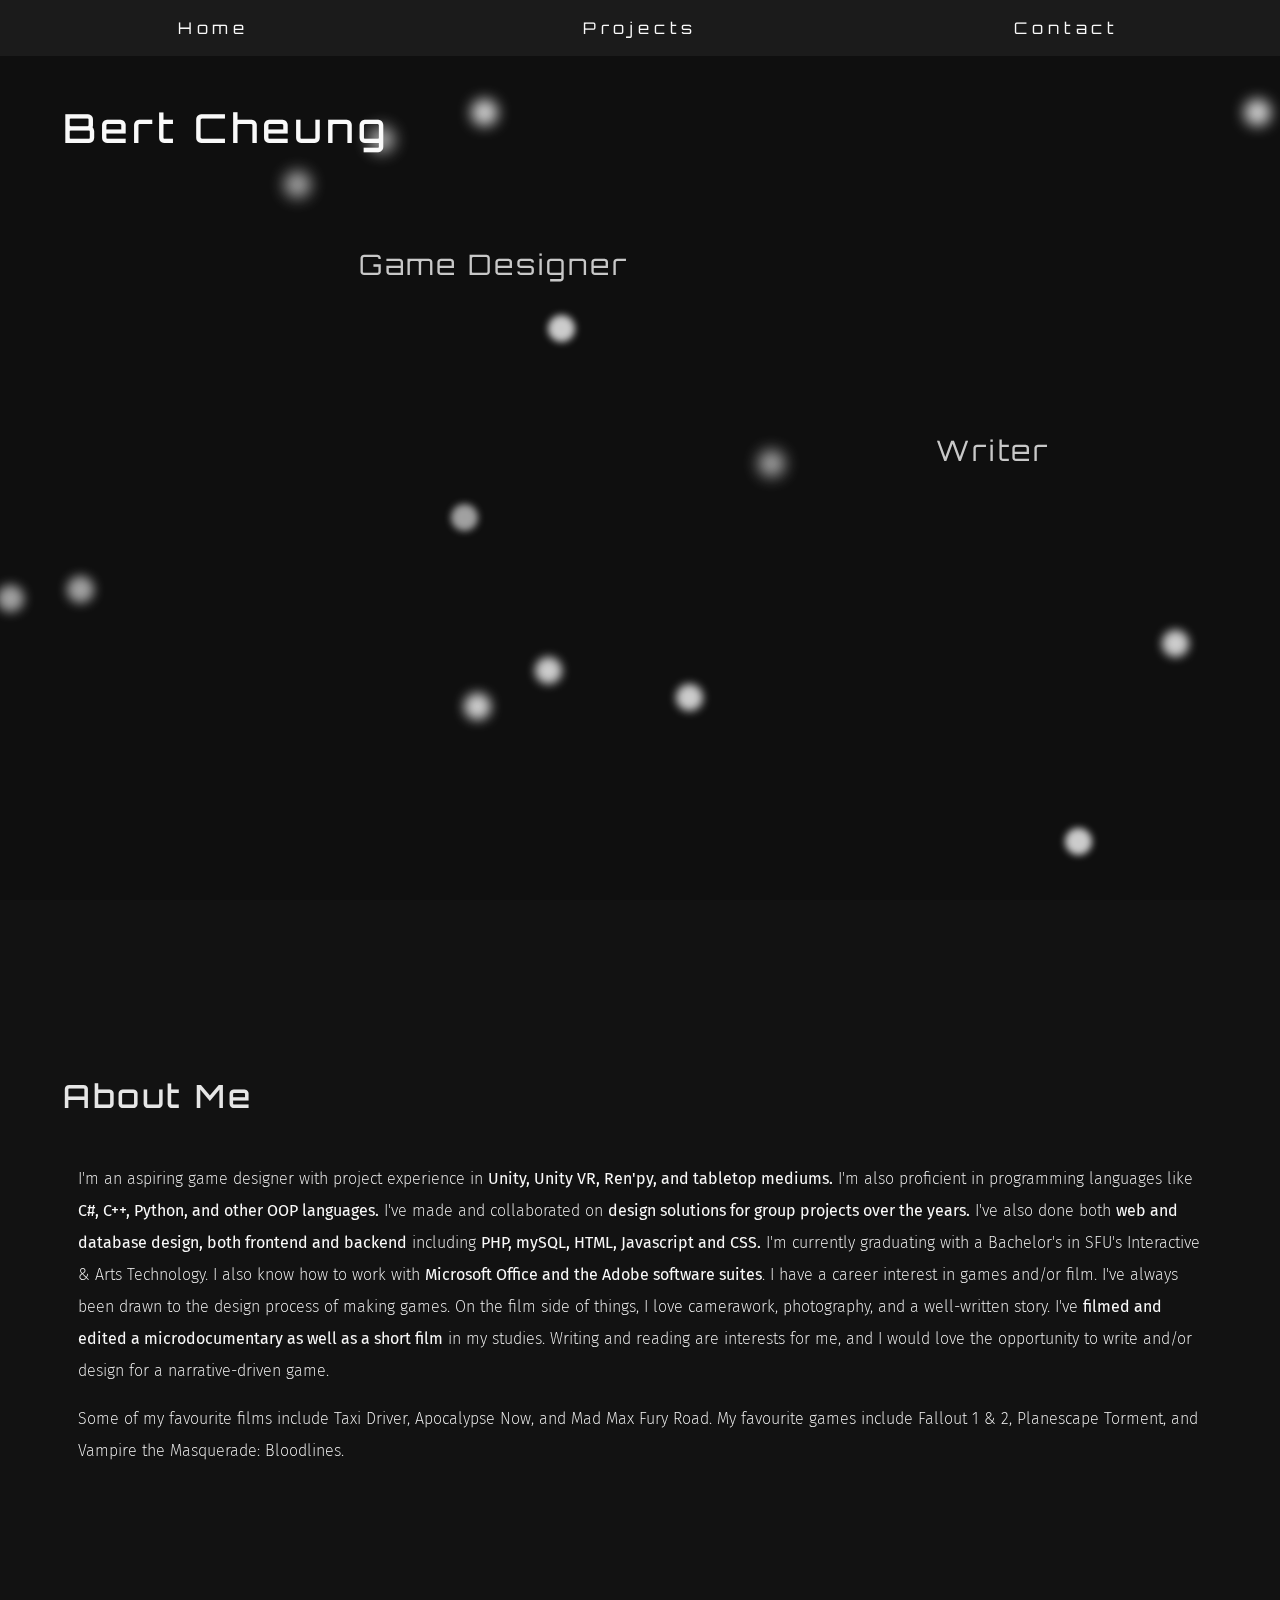
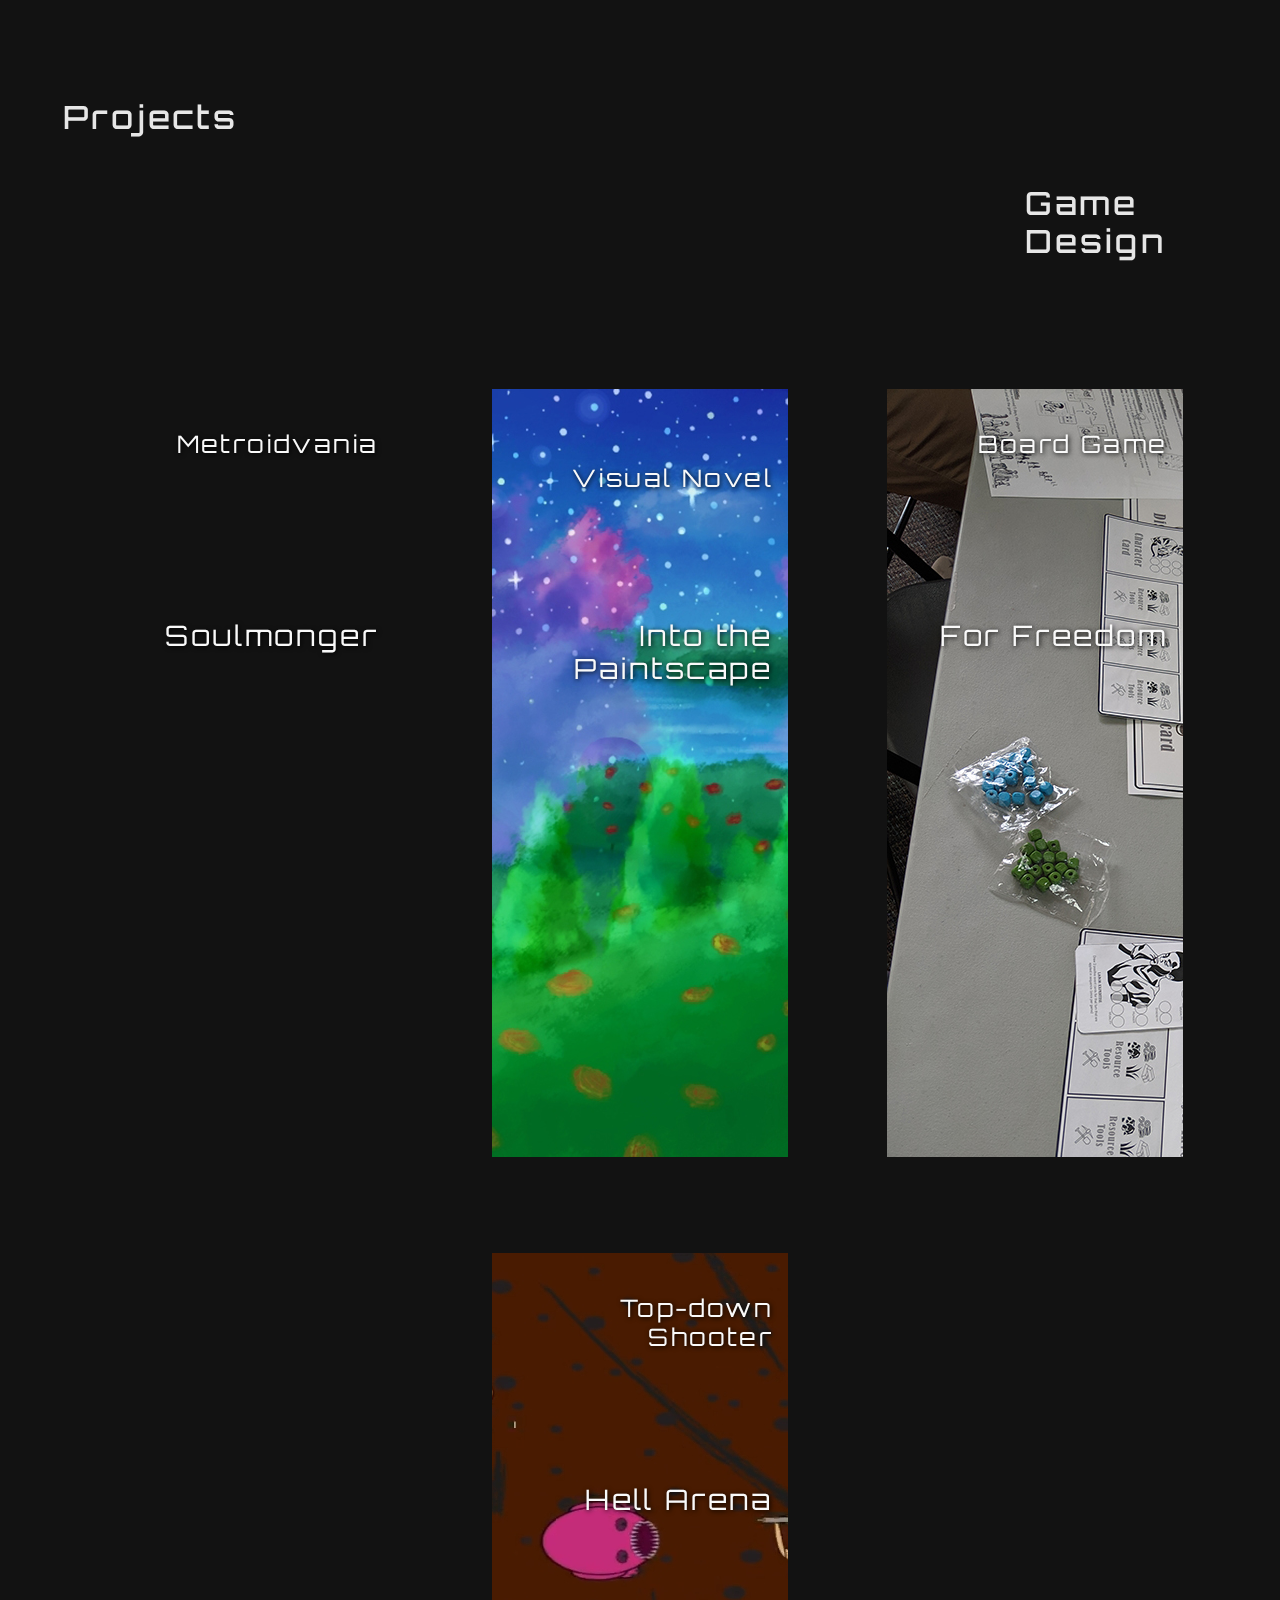
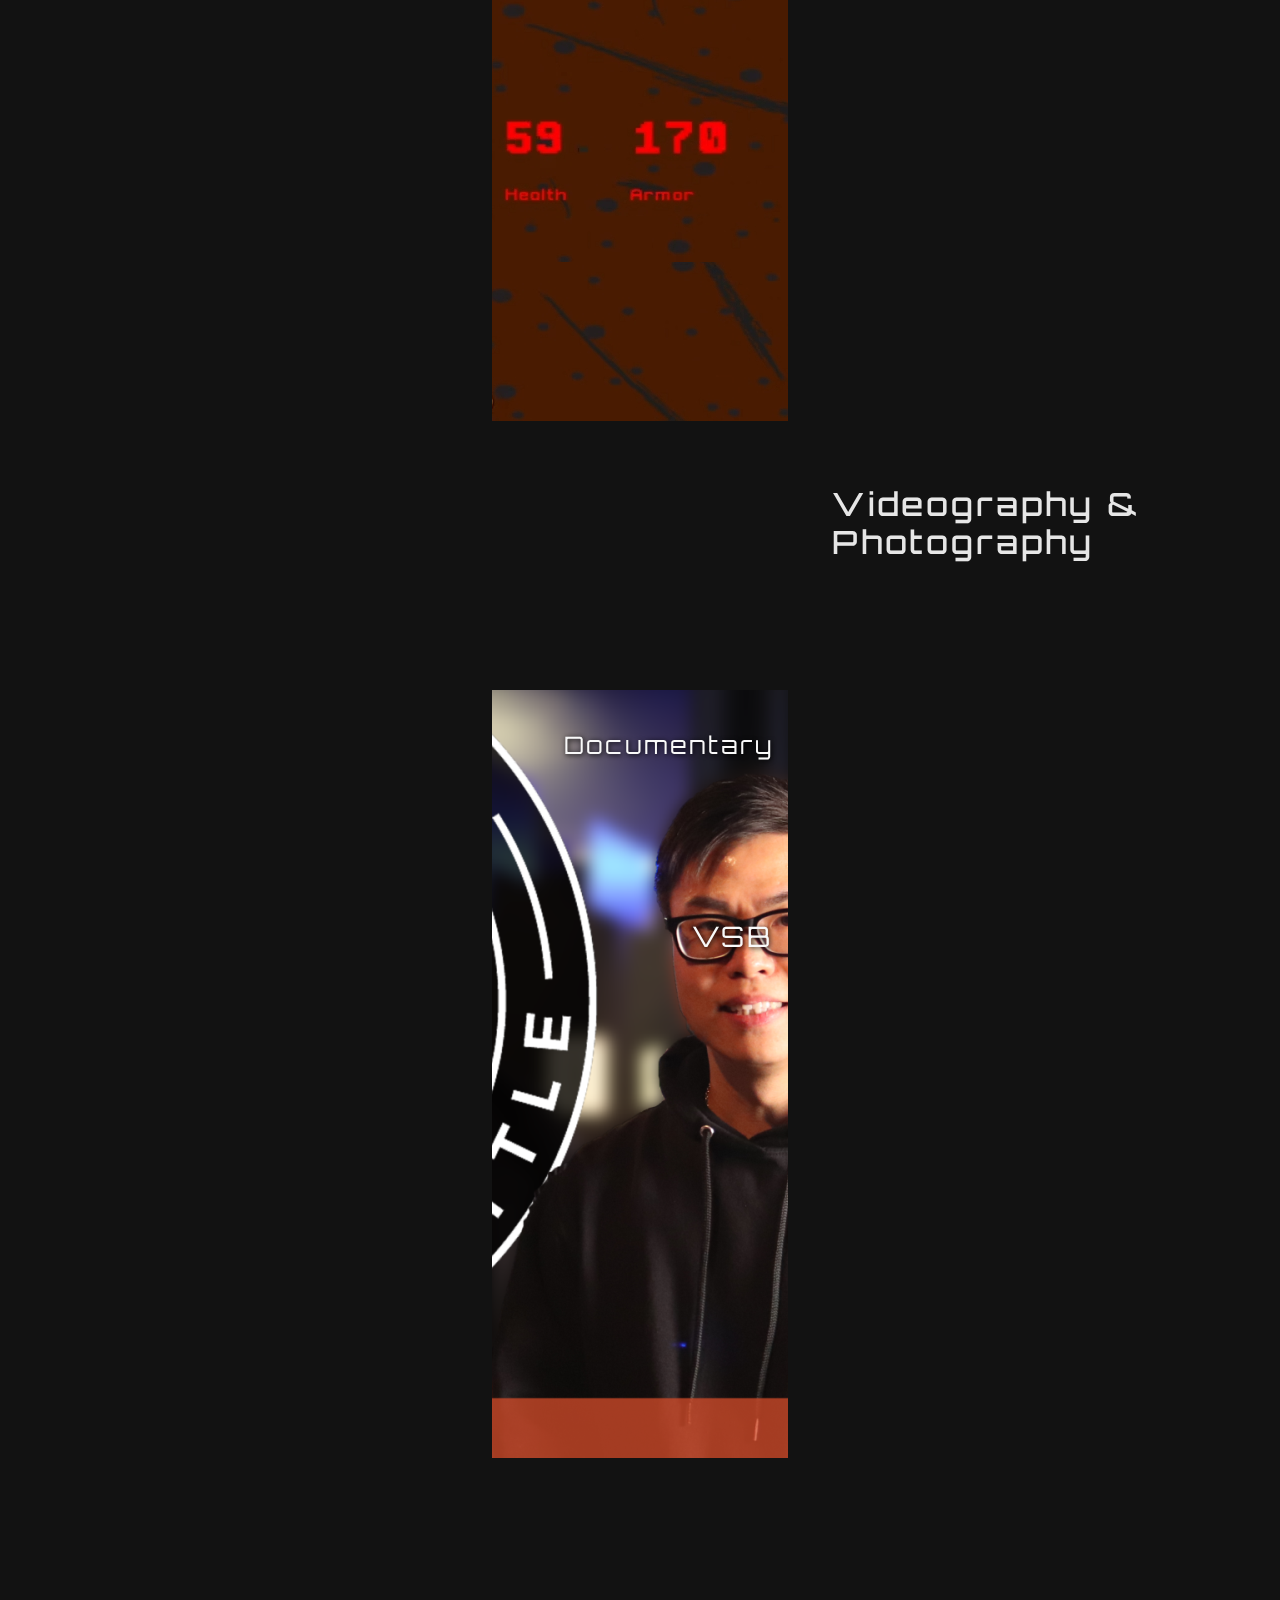
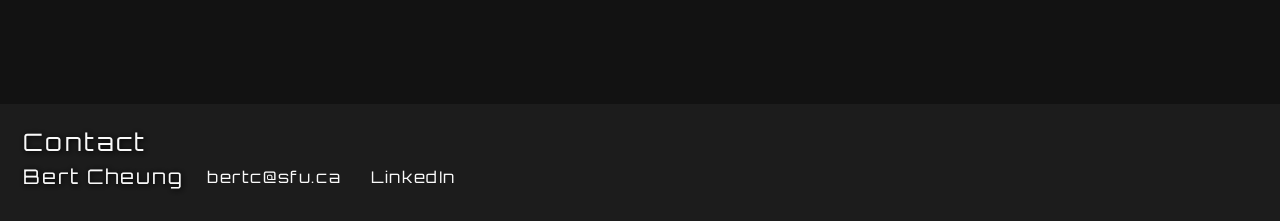
==== index.html @ 1ad153cb "Added portfolio" ====
<!doctype html>
<html lang="en">
  <head>
    <!-- Required meta tags -->
    <meta charset="utf-8">
    <meta name="viewport" content="width=device-width, initial-scale=1, shrink-to-fit=no">

    <!-- Bootstrap CSS -->
    <link rel="stylesheet" href="css/bootstrap.css">
    <link rel="stylesheet" href="css/main.css">

    <!--Fonts-->
    <link href="https://fonts.googleapis.com/css?family=Fira+Sans:100,100i,200,200i,300,300i,400,400i,500,500i,600,600i,700,700i,800,800i,900,900i%7COrbitron:400,500,700,900&display=swap" rel="stylesheet">

    <title>Bert Cheung</title>
  </head>
  <body>



   <header class="container-fluid pt-3 pb-3 align-items-center sticky-top">
    <nav class="row justify-content-around">
      <a class="col-md-3" href="index.html">Home</a>
      <a class="col-md-3" href="index.html#projects">Projects</a>
	  <a class="col-md-3" href="index.html#contact">Contact</a>
    </nav>
  </header>
  <div class="background">
    <span></span>
    <span></span>
    <span></span>
    <span></span>
    <span></span>
    <span></span>
    <span></span>
    <span></span>
    <span></span>
    <span></span>
    <span></span>
    <span></span>
    <span></span>
    <span></span>
 </div>


  <div class="container-fluid">
    
    <div class="mx-md-5">
      <section class="div-spacer">
    <div class="my-5"><h1>Bert Cheung</h1></div>
    
    <div class="offset-lg-1 my-5 py-5">
      <img id="designer" class="col align-baseline float-left" src="img/gfx/dice.png" alt="Illustration of a dice"><h3 class=" col text-alpha90">Game Designer</h3>
    </div>
    <div class="offset-lg-7 my-5 py-5">
      <img id="writer" class="col-auto align-baseline float-left" src="img/gfx/pencil.png" alt="Illustration of a pencil"> <h3 class=" col text-alpha90">Writer</h3>
    </div>
    
  <div class="col-12">
    <figure class="container-fluid w-75 order-2 order-md-2">
      <div class="embed-responsive embed-responsive-16by9">
        <iframe class="embed-responsive-item" src="https://player.vimeo.com/video/372287653" allow="accelerometer; autoplay; clipboard-write; encrypted-media; gyroscope; picture-in-picture" allowfullscreen></iframe>
      </div>
    </figure>
  </div>

  <h2 class="mt-5 my-2 h2-alpha90">About Me</h2>
  <div class="mt-5 justify-content-center col-12">
    
    <p>
    I'm an aspiring game designer with project experience in <strong>Unity, Unity VR, Ren'py, and tabletop mediums.</strong> 
    I'm also proficient in programming languages like <strong>C#, C++, Python, and other OOP languages.</strong> 
    I've made and collaborated on <strong>design solutions for group projects over the years.</strong>
    I've also done both <strong>web and database design, both frontend and backend</strong> including <strong>PHP, mySQL, HTML, Javascript and CSS.</strong>
    I'm currently graduating with a Bachelor's in SFU's Interactive & Arts Technology.
    I also know how to work with <strong>Microsoft Office and the Adobe software suites</strong>. I have a career interest in games and/or film. 
    I've always been drawn to the design process of making games. 
    On the film side of things, I love camerawork, photography, and a well-written story. I've <strong>filmed and edited a microdocumentary as well as a short film</strong> in my studies.
    Writing and reading are interests for me, and I would love the opportunity to write and/or design for a narrative-driven game. 
  </p>
    
    
  
  <p>Some of my favourite films include Taxi Driver, Apocalypse Now, and Mad Max Fury Road. 
    My favourite games include Fallout 1 & 2, Planescape Torment, and Vampire the Masquerade: Bloodlines. 
  </p></div>


    <!-- <div class="mt-5 justify-content-center col-12">
    <p>I'm an SFU Student studying Interactive Arts & Technology with a career interest in games and/or film. I've done a bit of programming in C, C#, Java and other OOP languages but I've always been more drawn to the design process of making games. On the film side of things, I love camerawork, photography, and a well-written story. Writing is an interest for me, and I would love the opportunity to write and/or design for a narrative-driven game. Some of my favourite films include Taxi Driver, Apocalypse Now, and Mad Max Fury Road. My favourite games include Fallout 1 & 2, Planescape Torment, and Vampire the Masquerade: Bloodlines. 

    I have a big backlog of books and games to finish too like Dante's Inferno and Yakuza Kiwami.
    </p></div> -->


  </section>

  <section id="projects" class="div-spacer">
    <h2 class="my-2 h2-alpha90">Projects</h2>
    <h2 class="offset-lg-10 my-5 h2-alpha90">Game Design</h2>
    <div class="row justify-content-around">
      <a id ="soulmongerfront" class="col-sm-12 col-lg-3 col-md-3 mx-5 img-box" href="soulmonger.html"><h3 class="text-right">Soulmonger</h3><h4 class="text-right">Metroidvania</h4></a>
      <a id ="paintscapefront" class="col-sm-12 col-lg-3 col-md-3 mx-5 img-box" href="project2.html"><h3>Into the Paintscape</h3><h4 class="text-right">Visual Novel</h4></a>
      <a id ="freedomfront" class="col-sm-12 col-lg-3 col-md-3 mx-5 img-box" href="project.html"><h3 class="text-right">For Freedom</h3><h4 class="text-right">Board Game</h4></a>
      <a id ="hellfront" class="col-sm-12 col-lg-3 col-md-3 mx-5 img-box" href="hellarena.html"><h3 class="text-right">Hell Arena</h3><h4 class="text-right">Top-down Shooter</h4></a>
      
    </div>
    <h2 class="offset-lg-8 my-5 h2-alpha90">Videography & Photography</h2>
    <div class="row justify-content-around">
      <a id ="vsbfront" class="col-sm-12 col-lg-3 col-md-3 mx-5 img-box" href="vsb.html"><h3>VSB</h3><h4 class="text-right">Documentary</h4></a>
    </div>

  </section>
  </div>

  </div>

  <footer id="contact" class="container-fluid py-2">
	 <div class="row mx-2 mt-3">
	 <h4>Contact</h4>
	 </div>
      <div class="row mx-2 mb-3">
        <h5 class="mr-2">Bert Cheung</h5>
        <div class="col-auto"><a href="mailto:bertc@sfu.ca">bertc@sfu.ca</a></div>
        <div class="col-auto"><a href="https://www.linkedin.com/in/bert-cheung-0b0948101/">LinkedIn</a></div>
      </div>
  </footer> 

    <!-- Optional JavaScript -->
    <!-- jQuery first, then Popper.js, then Bootstrap JS -->
    <script src="https://code.jquery.com/jquery-3.3.1.slim.min.js" integrity="sha384-q8i/X+965DzO0rT7abK41JStQIAqVgRVzpbzo5smXKp4YfRvH+8abtTE1Pi6jizo" crossorigin="anonymous"></script>
    <script src="https://cdnjs.cloudflare.com/ajax/libs/popper.js/1.14.7/umd/popper.min.js" integrity="sha384-UO2eT0CpHqdSJQ6hJty5KVphtPhzWj9WO1clHTMGa3JDZwrnQq4sF86dIHNDz0W1" crossorigin="anonymous"></script>
    <script src="https://stackpath.bootstrapcdn.com/bootstrap/4.3.1/js/bootstrap.min.js" integrity="sha384-JjSmVgyd0p3pXB1rRibZUAYoIIy6OrQ6VrjIEaFf/nJGzIxFDsf4x0xIM+B07jRM" crossorigin="anonymous"></script>
  </body>
</html>
---- css/main.css ----
body
{
 /* background-color:#141212;
 color:#F9F9F9; */

 background-color:#121212;
 color:#F9F9F9;
 /* background-image: url('../img/wallpaper.jpg');
 background-repeat:no-repeat;
 background-size:cover;
 background-attachment:fixed; */
}

@keyframes move {
  100% {
      transform: translate3d(0, 0, 1px) rotate(360deg);
  }
}

.background {
  position: fixed;
  width: 100vw;
  height: 100vh;
  top: 0;
  left: 0;
  background: #0f0f0f;
  overflow: hidden;
  z-index:-1;
}

.background span {
  width: 3vmin;
  height: 3vmin;
  border-radius: 3vmin;
  backface-visibility: hidden;
  position: absolute;
  animation: move;
  animation-duration: 9;
  animation-timing-function: linear;
  animation-iteration-count: infinite;
}


.background span:nth-child(0) {
  color: #a1a1a1;
  top: 17%;
  left: 39%;
  animation-duration: 57s;
  animation-delay: -34s;
  transform-origin: -2vw 17vh;
  box-shadow: 6vmin 0 1.711541257830711vmin currentColor;
}
.background span:nth-child(1) {
  color: #a1a1a1;
  top: 19%;
  left: 18%;
  animation-duration: 409s;
  animation-delay: -330s;
  transform-origin: 19vw -9vh;
  box-shadow: 6vmin 0 1.5963129148715705vmin currentColor;
}
.background span:nth-child(2) {
  color: #cccccc;
  top: 76%;
  left: 57%;
  animation-duration: 142s;
  animation-delay: -101s;
  transform-origin: 19vw 23vh;
  box-shadow: -6vmin 0 0.9335814725719247vmin currentColor;
}
.background span:nth-child(3) {
  color: #a1a1a1;
  top: 14%;
  left: 33%;
  animation-duration: 397s;
  animation-delay: -50s;
  transform-origin: 2vw 8vh;
  box-shadow: -6vmin 0 1.6778151692487162vmin currentColor;
}
.background span:nth-child(4) {
  color: #cccccc;
  top: 11%;
  left: 41%;
  animation-duration: 363s;
  animation-delay: -286s;
  transform-origin: -7vw 22vh;
  box-shadow: -6vmin 0 1.552878437222516vmin currentColor;
}
.background span:nth-child(5) {
  color: #a1a1a1;
  top: 64%;
  left: 1%;
  animation-duration: 122s;
  animation-delay: -87s;
  transform-origin: -22vw 8vh;
  box-shadow: 6vmin 0 1.1520737161969696vmin currentColor;
}
.background span:nth-child(6) {
  color: #a1a1a1;
  top: 50%;
  left: 55%;
  animation-duration: 81s;
  animation-delay: -239s;
  transform-origin: 10vw -3vh;
  box-shadow: 6vmin 0 1.674861811434047vmin currentColor;
}
.background span:nth-child(7) {
  color: #cccccc;
  top: 92%;
  left: 79%;
  animation-duration: 360s;
  animation-delay: -399s;
  transform-origin: 6vw 19vh;
  box-shadow: 6vmin 0 0.8033628400010178vmin currentColor;
}
.background span:nth-child(8) {
  color: #cccccc;
  top: 73%;
  left: 46%;
  animation-duration: 257s;
  animation-delay: -112s;
  transform-origin: 11vw -1vh;
  box-shadow: -6vmin 0 1.1077006582822577vmin currentColor;
}
.background span:nth-child(9) {
  color: #cccccc;
  top: 70%;
  left: 95%;
  animation-duration: 225s;
  animation-delay: -369s;
  transform-origin: 19vw -7vh;
  box-shadow: -6vmin 0 1.0423553951935676vmin currentColor;
}
.background span:nth-child(10) {
  color: #a1a1a1;
  top: 56%;
  left: 31%;
  animation-duration: 404s;
  animation-delay: -95s;
  transform-origin: 18vw 22vh;
  box-shadow: 6vmin 0 0.7820577906800481vmin currentColor;
}
.background span:nth-child(11) {
  color: #a1a1a1;
  top: 65%;
  left: 4%;
  animation-duration: 283s;
  animation-delay: -194s;
  transform-origin: -4vw -18vh;
  box-shadow: -6vmin 0 1.1804571348847719vmin currentColor;
}
.background span:nth-child(12) {
  color: #cccccc;
  top: 11%;
  left: 93%;
  animation-duration: 344s;
  animation-delay: -408s;
  transform-origin: -6vw -23vh;
  box-shadow: 6vmin 0 1.5519779450777211vmin currentColor;
}
.background span:nth-child(13) {
  color: #cccccc;
  top: 35%;
  left: 47%;
  animation-duration: 368s;
  animation-delay: -191s;
  transform-origin: 21vw -14vh;
  box-shadow: -6vmin 0 0.7844070020813898vmin currentColor;
}
.background span:nth-child(14) {
  color: #cccccc;
  top: 77%;
  left: 32%;
  animation-duration: 118s;
  animation-delay: -61s;
  transform-origin: -5vw -15vh;
  box-shadow: 6vmin 0 1.3267301167214767vmin currentColor;
}
.background span:nth-child(15) {
  color: #cccccc;
  top: 90%;
  left: 42%;
  animation-duration: 199s;
  animation-delay: -29s;
  transform-origin: 24vw -7vh;
  box-shadow: -6vmin 0 1.3157584894430565vmin currentColor;
}
.background span:nth-child(16) {
  color: #cccccc;
  top: 78%;
  left: 9%;
  animation-duration: 210s;
  animation-delay: -269s;
  transform-origin: -16vw -14vh;
  box-shadow: -6vmin 0 1.0951719590057174vmin currentColor;
}






h1,h2
{
  font-family: 'Orbitron', sans-serif;
  font-weight:500;
  letter-spacing:0.1em;
}

h3,h4,h5,h6
{
  font-family: 'Orbitron', sans-serif;
  font-weight:400;
  letter-spacing:0.1em;
}

a h3,h4,h5,h6
{
  text-shadow: 1px 1px 5px black;
  /* font-family: 'Orbitron', sans-serif;
  font-weight:400;
  letter-spacing:0.1em; */
}

p
{
  font-family: 'Fira Sans', sans-serif;
  font-weight:normal;
  font-weight:200;
  line-height:2em;
}

em
{
	font-family:'Fira Sans', sans-serif;
}

header, footer
{
	background-color:#1f1f1fc7;
}


nav a
{
  font-family:'Orbitron', sans-serif;
  font-weight:100;
  color:#F9F9F9;
  letter-spacing: 0.3em;
  text-align:center;
}

figcaption
{
  font-family:'Fira Sans', sans-serif;
  font-weight:200;
  font-size:0.9em;
  font-style:italic;
}

nav a:hover
{
  text-decoration:none;
  font-weight:600;
  color:#F9F9F9;
}

footer a
{
  font-family:'Orbitron', sans-serif;
  font-weight:400;
  color:#F9F9F9;
  letter-spacing:0.1em;
}

footer a:hover
{
  text-decoration:none;
  font-weight:600;
  color:#F9F9F9;
}

a
{
  color:#F9F9F9;
}
a:hover
{
  color:#F9F9F9;
  text-decoration:none;
}

ul{
	list-style-type:none;
	padding:1em;
}

#writer
{
  bottom:50px;
  z-index:-100;
  max-width:200px;
  max-height:auto;
}

#designer
{
  bottom:50px;
  z-index:-100;
  max-width:200px;
  max-height:auto;
}

.icon
{
  max-width:200px;
  max-height:auto;
  z-index:-100;
}

.roles
{
	font-style:italic;
	font-weight:400;
}

.banner
{
	max-height:600px;
	/* position:relative; */
	/* bottom:5%; */
	/* vertical-align:top; */
	 /* transform:rotate(-90deg); */
} 


.div-spacer
{
  margin:0 0 20% 0;
}

.img-box
{
  margin:5em 0 1em 0;
  text-align:center;

  width:1024px;
  height:768px;

}

#video
{
  height:50%;
  width:50%;
}

#soulmongerfront
{
   background-image:url("../img/soulmonger/soulmongerbanner.png");
   background-repeat:no-repeat;
}


#freedomfront
{
	 background-image:url("../img/freedom/freedombanner.jpg");
}

#paintscapefront
{
	  background-image:url("../img/paintscape/paintscape.jpg");
}

#vsbfront
{
	  background-image:url("../img/vsb/vsbbanner.png");
}


#hellfront
{
	  background-image:url("../img/hellarena/hellbanner.png");
}

.project-img
{
	/* max-width:512px; */
	max-height:auto;
}

.img-box h3
{
  text-align:right;
    position: relative;
    top: 230px;
}

.text-alpha90
{
  color:rgba(200,200,200,90);
}
.h2-alpha90
{
  color:rgba(230,230,230,90);
}

.style-textsample
{
  font-size:4em;
}

.style-firasans
{
  font-family: 'Fira Sans', sans-serif;
}

.style-color1
{
  /* width:100px;
  height:100px; */
  background-color:#F9F9F9;
}
.style-color2
{
  /* width:100px;
  height:100px; */
  background-color:#141212;
}
.style-color3
{
  /* width:100px;
  height:100px; */
  background-color:#70A2CC;
}
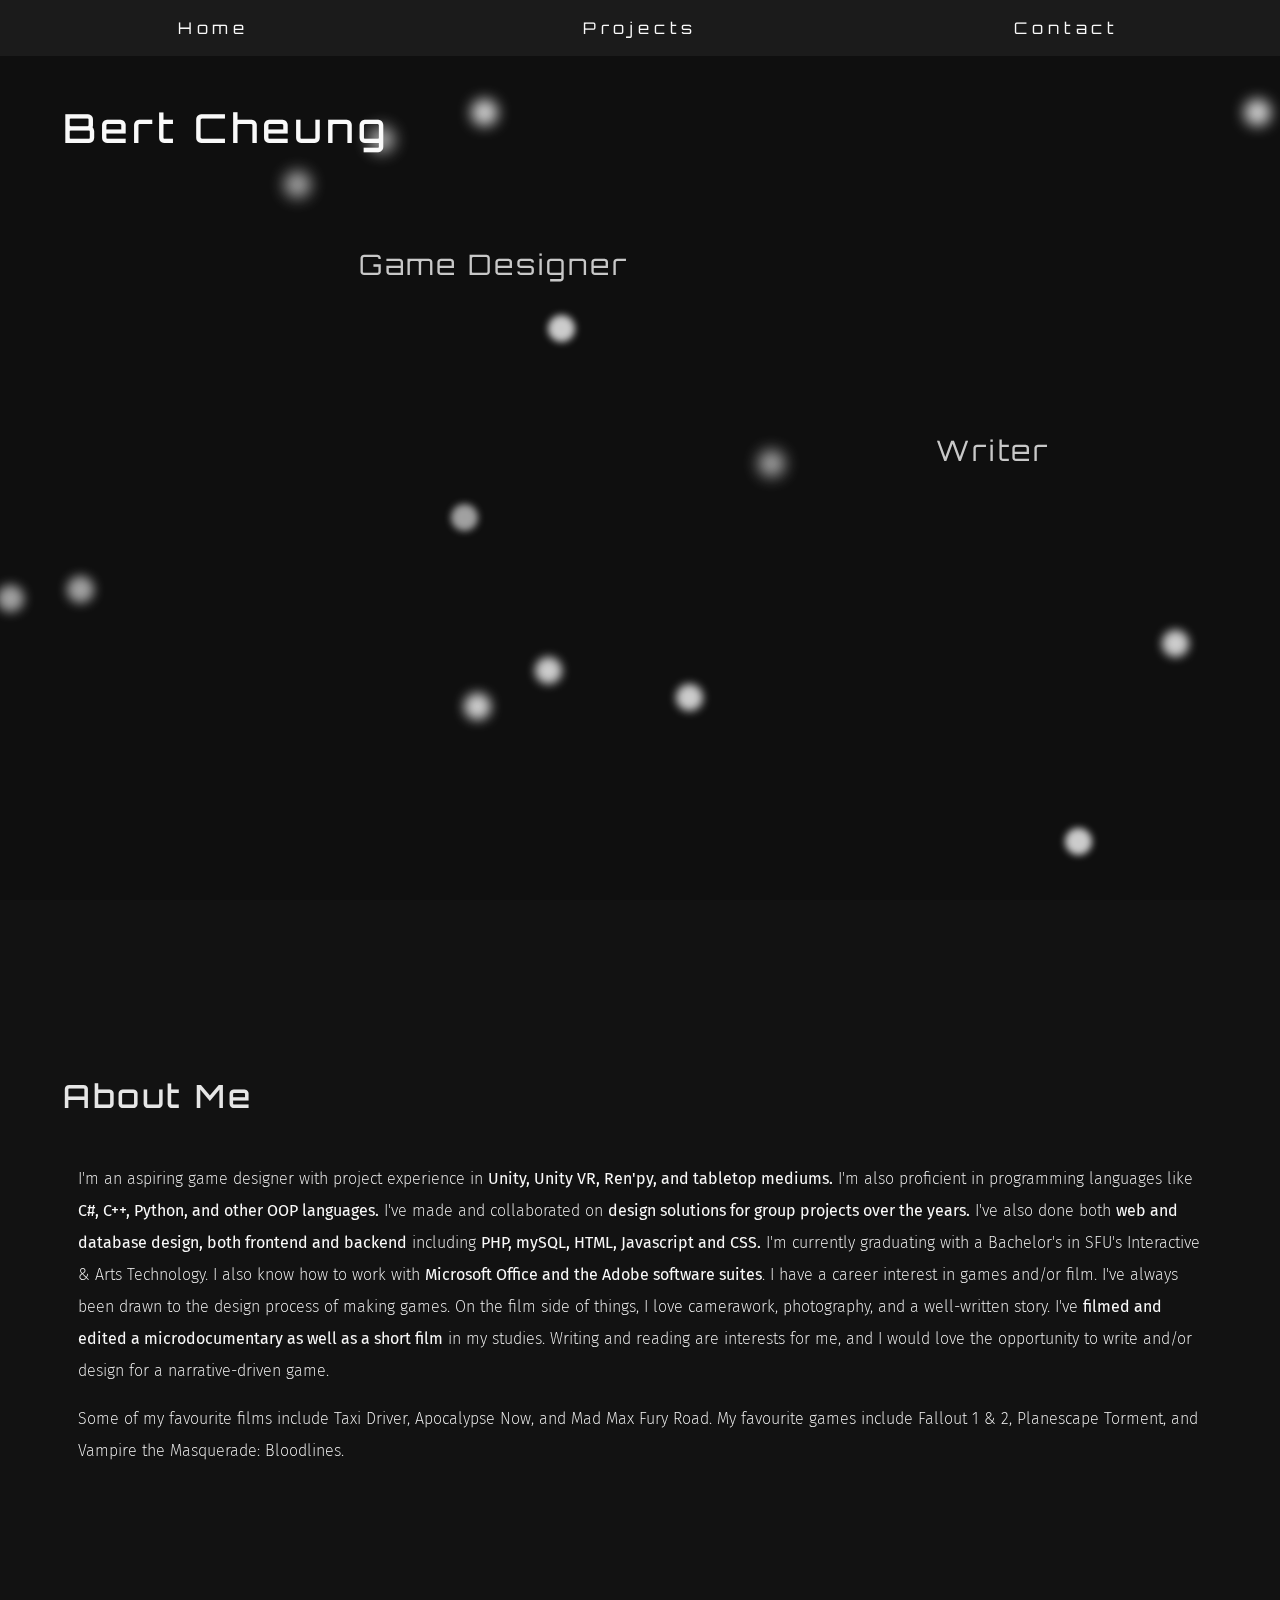
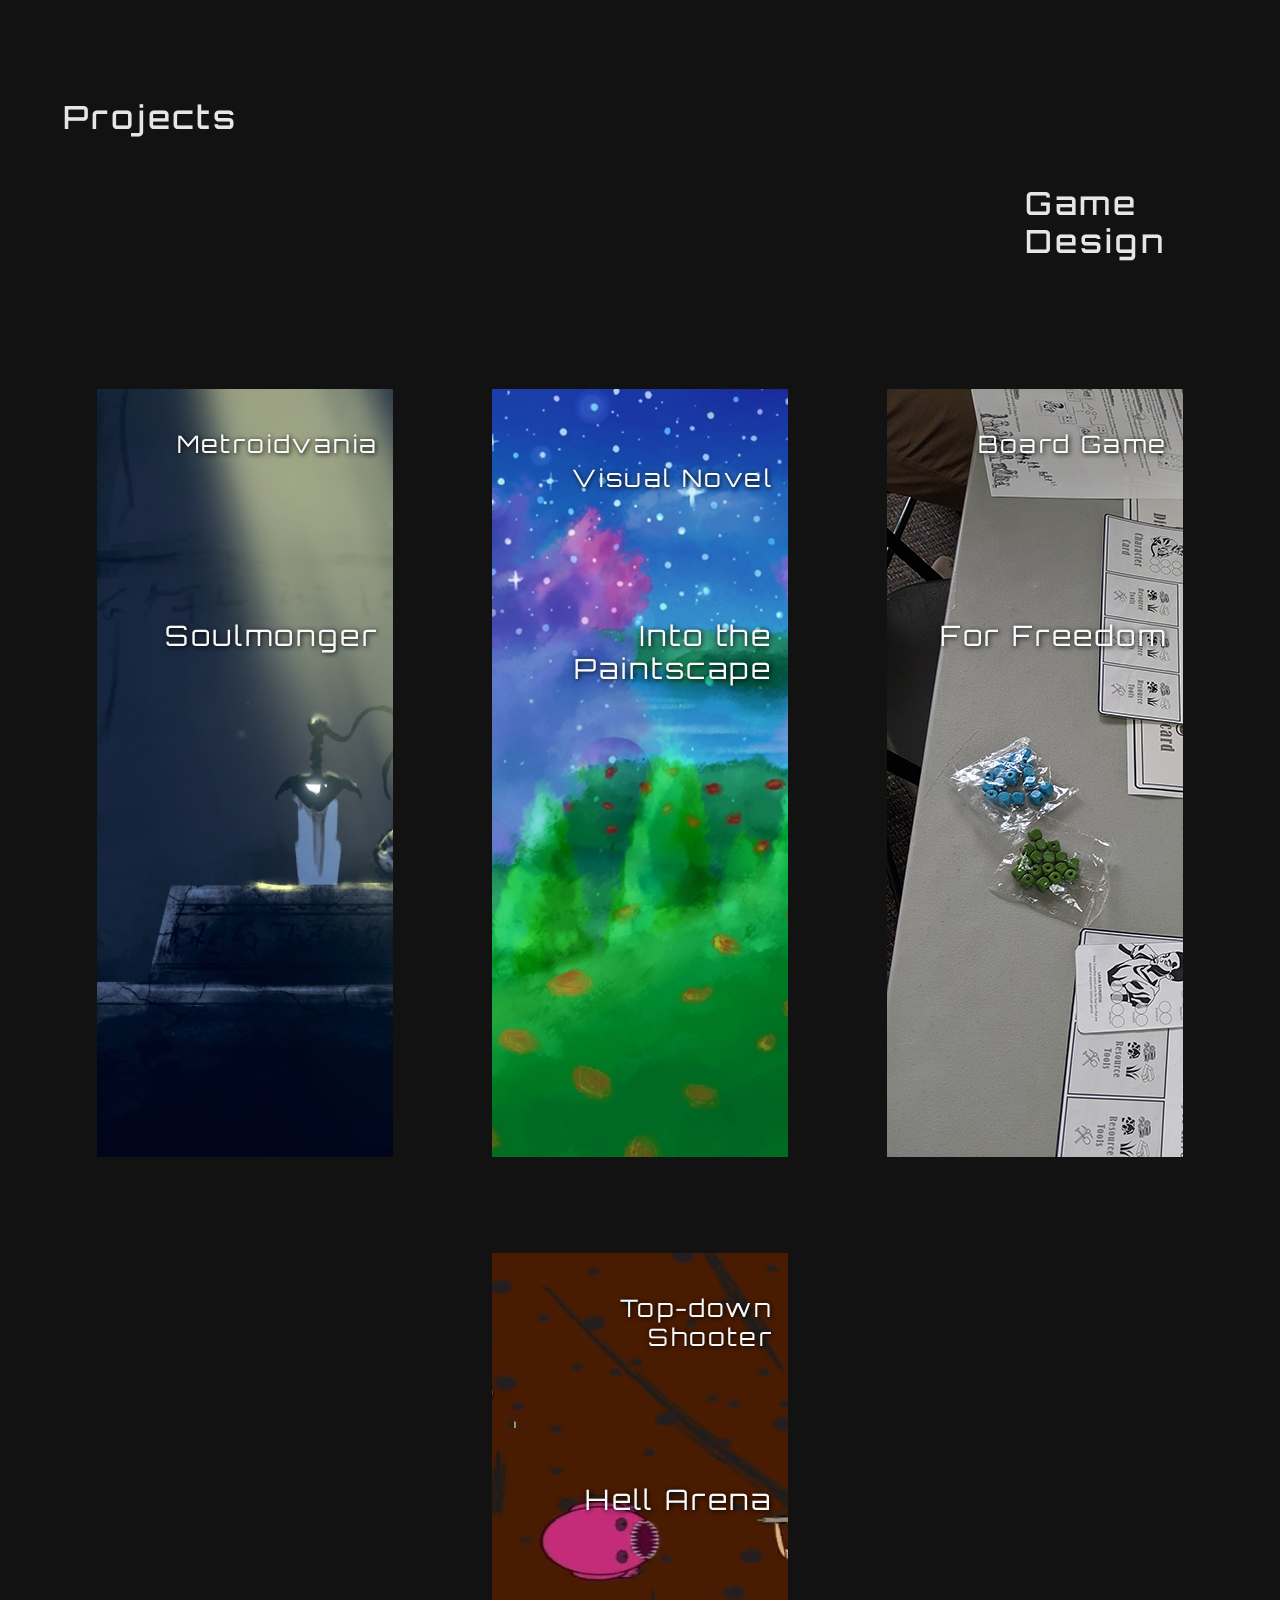
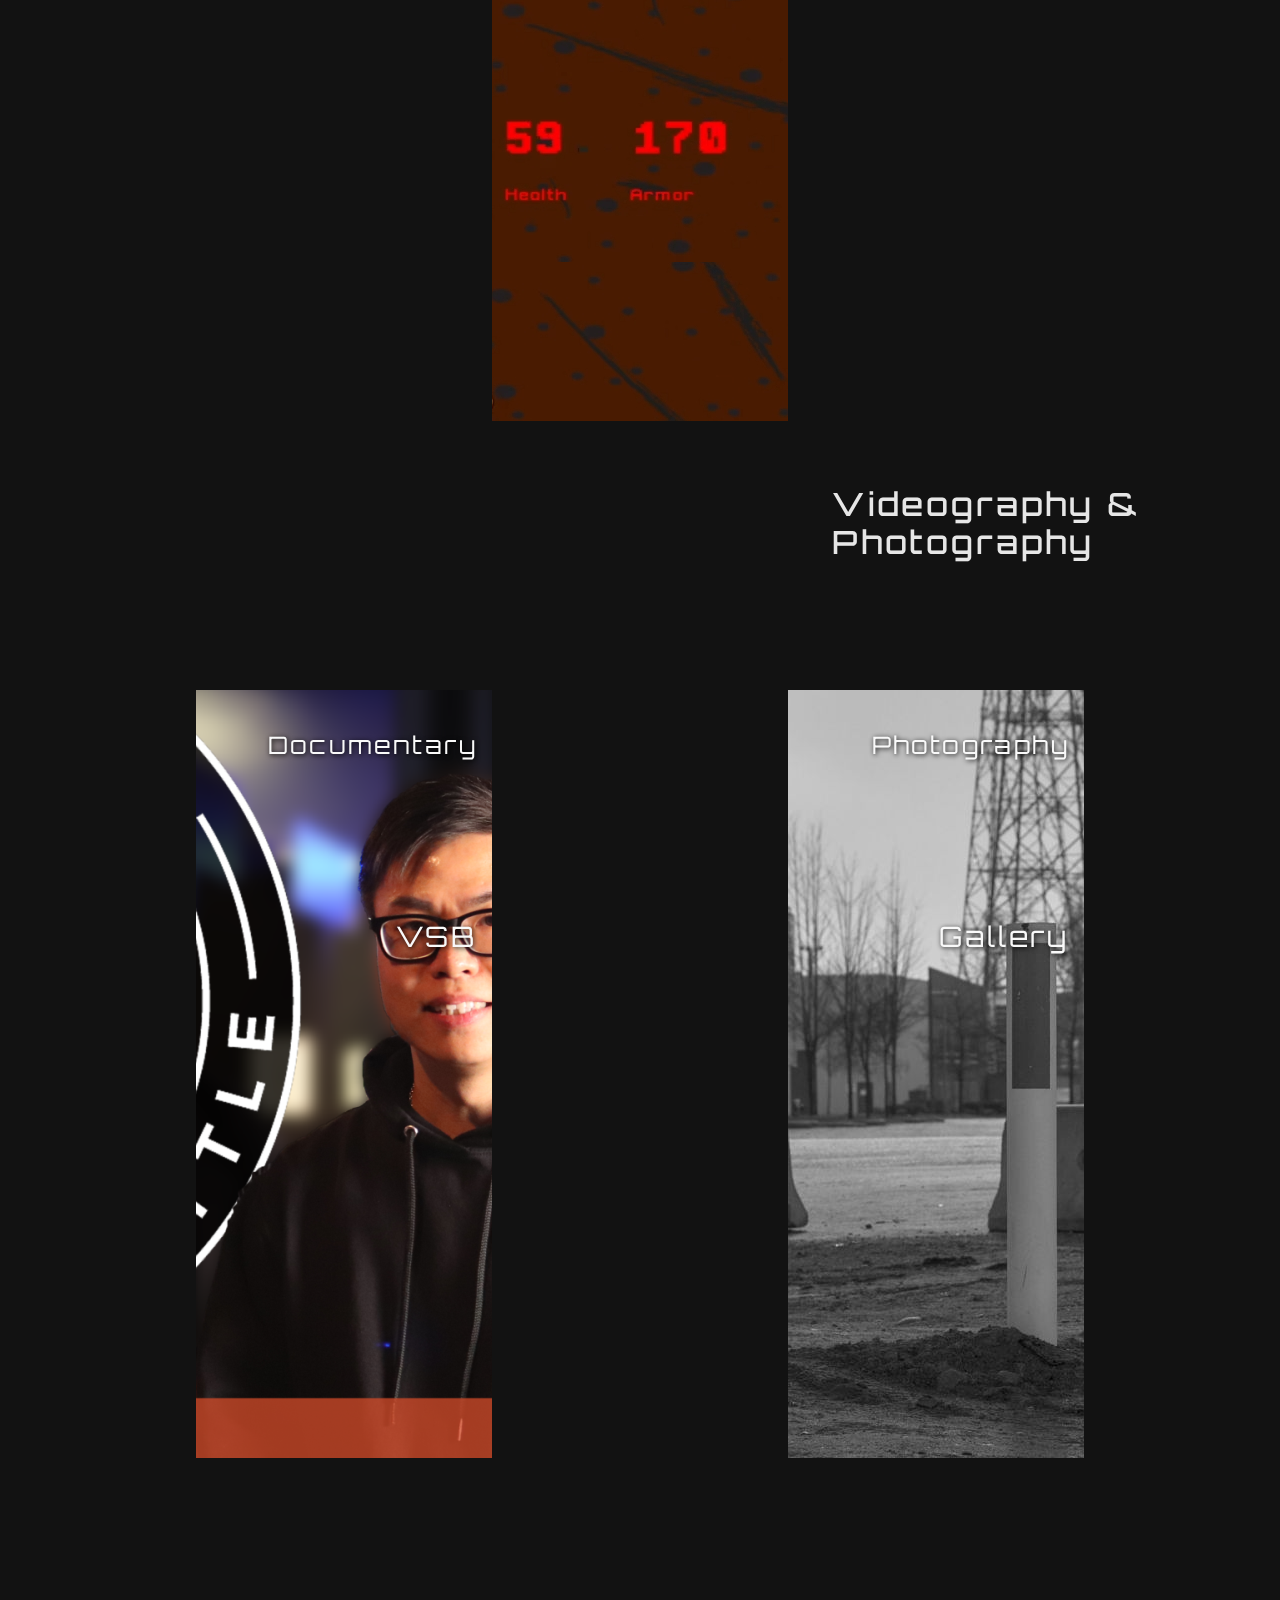
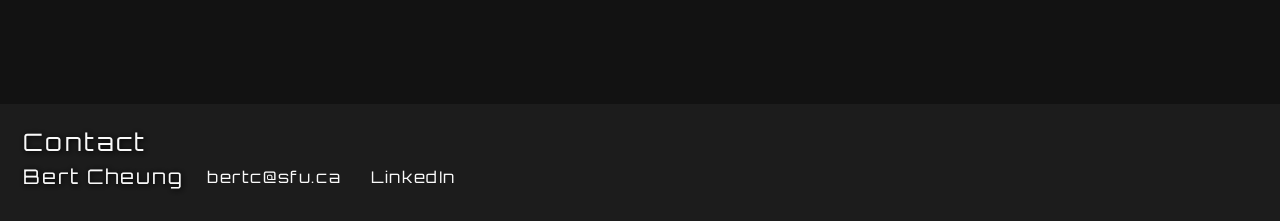
==== commit 630d9d49: "added photography page" ====
--- a/index.html
+++ b/index.html
@@ -108,6 +108,7 @@
     <h2 class="offset-lg-8 my-5 h2-alpha90">Videography & Photography</h2>
     <div class="row justify-content-around">
       <a id ="vsbfront" class="col-sm-12 col-lg-3 col-md-3 mx-5 img-box" href="vsb.html"><h3>VSB</h3><h4 class="text-right">Documentary</h4></a>
+      <a id ="photofront" class="col-sm-12 col-lg-3 col-md-3 mx-5 img-box" href="photography.html"><h3>Gallery</h3><h4 class="text-right">Photography</h4></a>
     </div>
 
   </section>
--- a/css/main.css
+++ b/css/main.css
@@ -383,6 +383,23 @@
 	  background-image:url("../img/hellarena/hellbanner.png");
 }
 
+#photofront
+{
+	  background-image:url("../img/photography/photobanner.jpg");
+}
+
+.flickr
+{
+  color:#F9F9F9;
+  text-decoration:none;
+}
+.flickr:hover
+{
+  color:#F9F9F9;
+  text-decoration:none;
+  font-weight:600;
+}
+
 .project-img
 {
 	/* max-width:512px; */
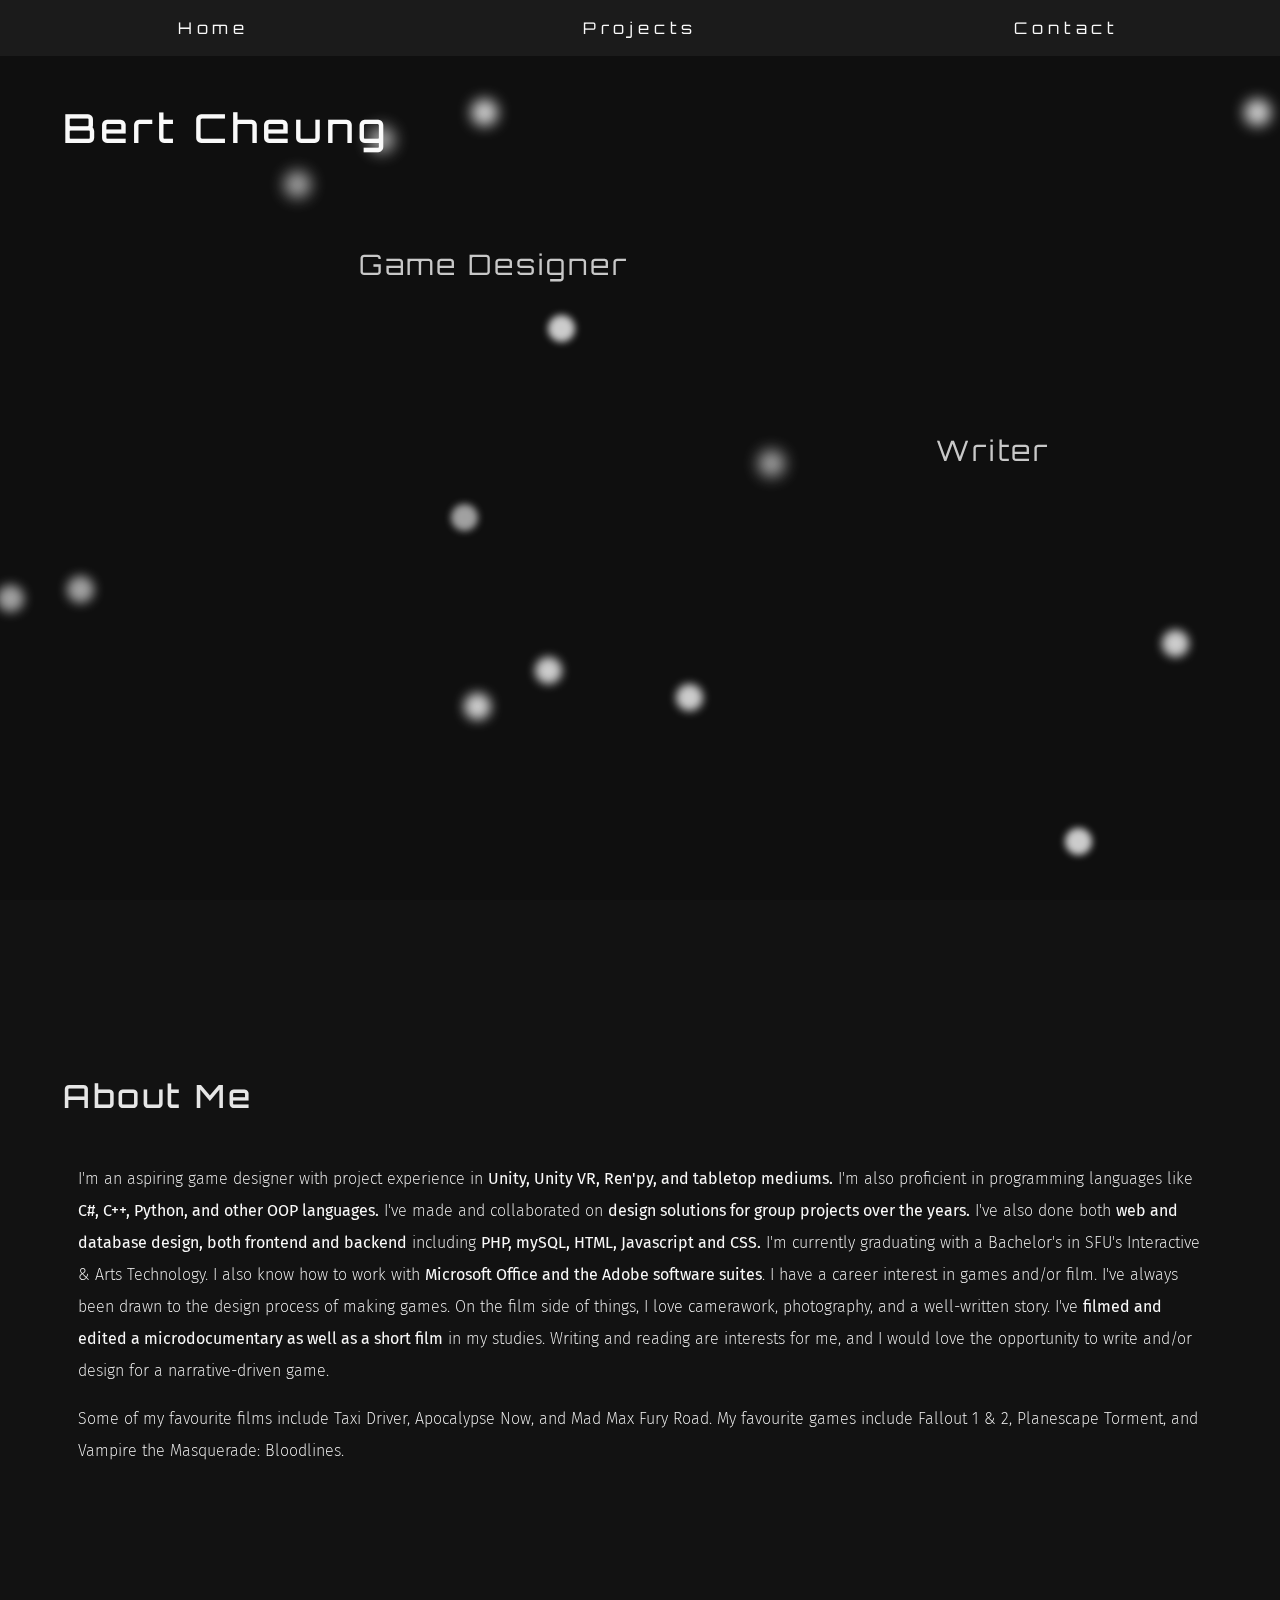
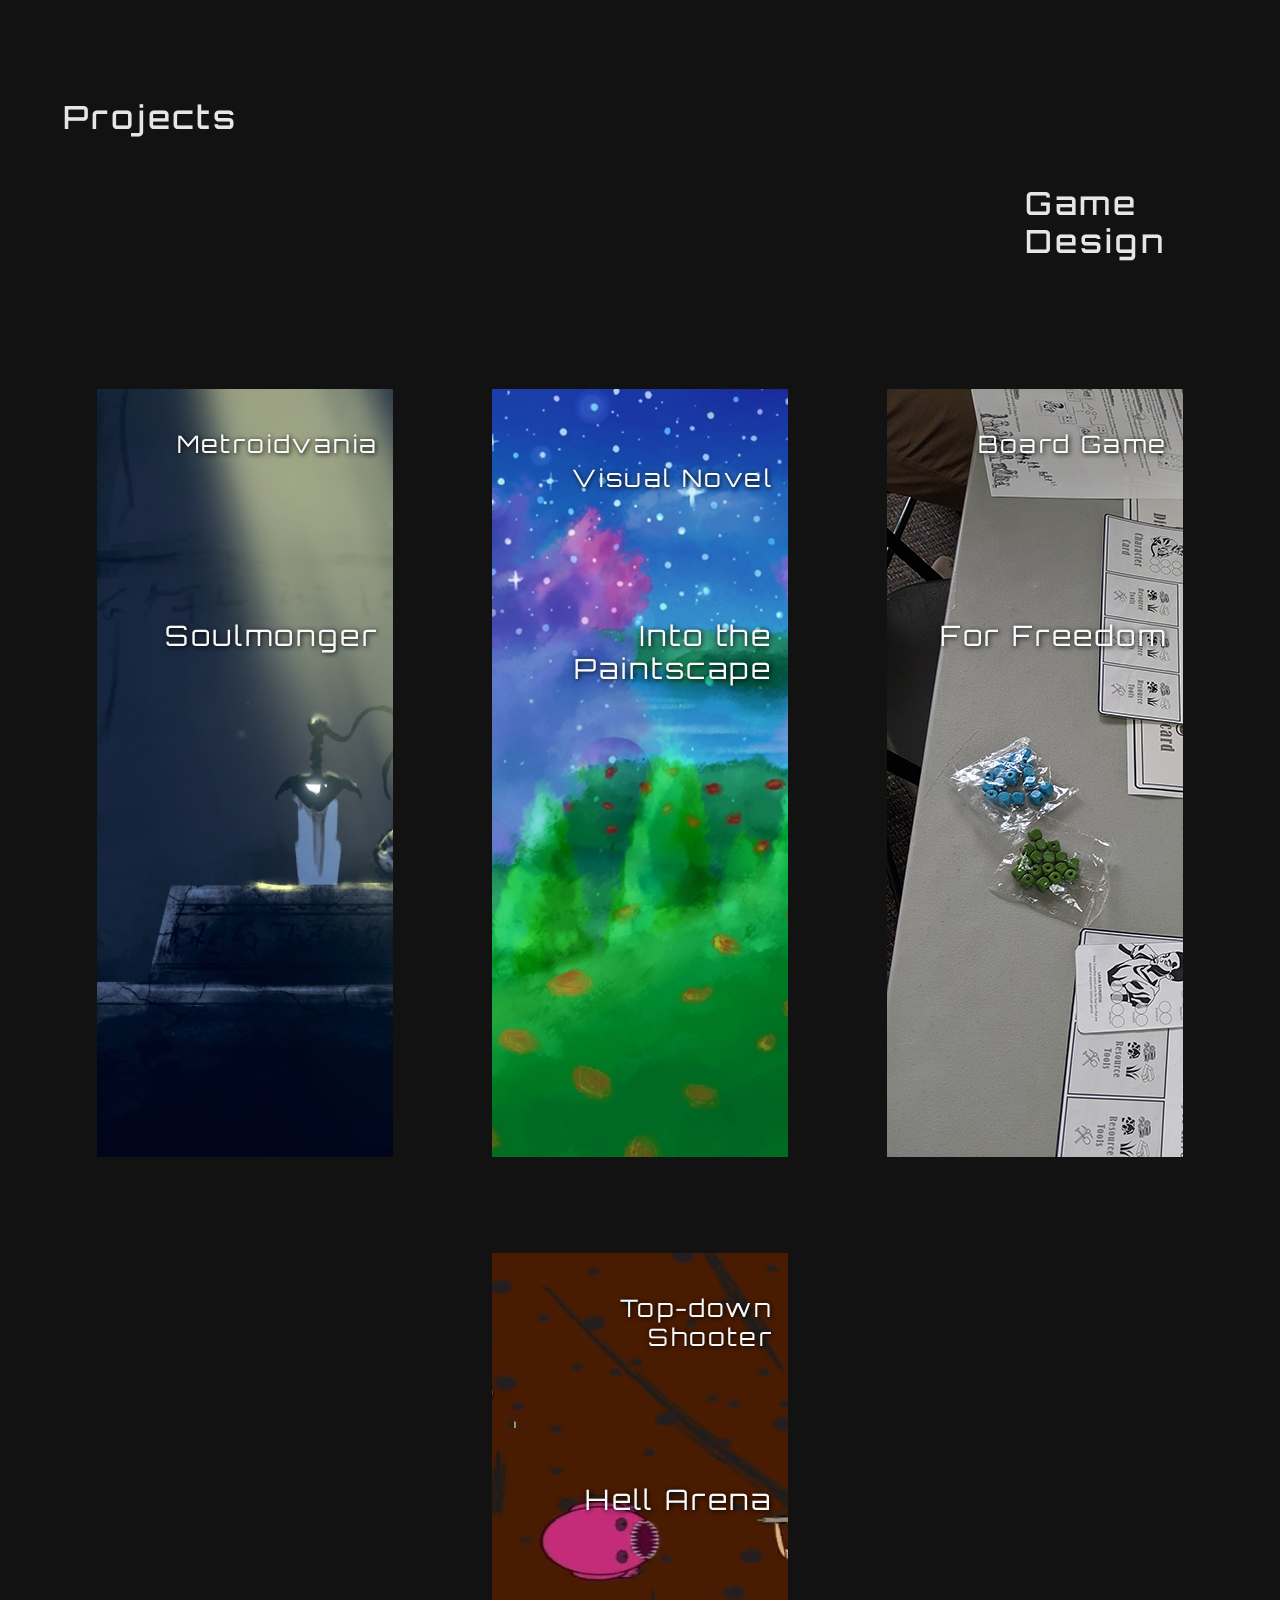
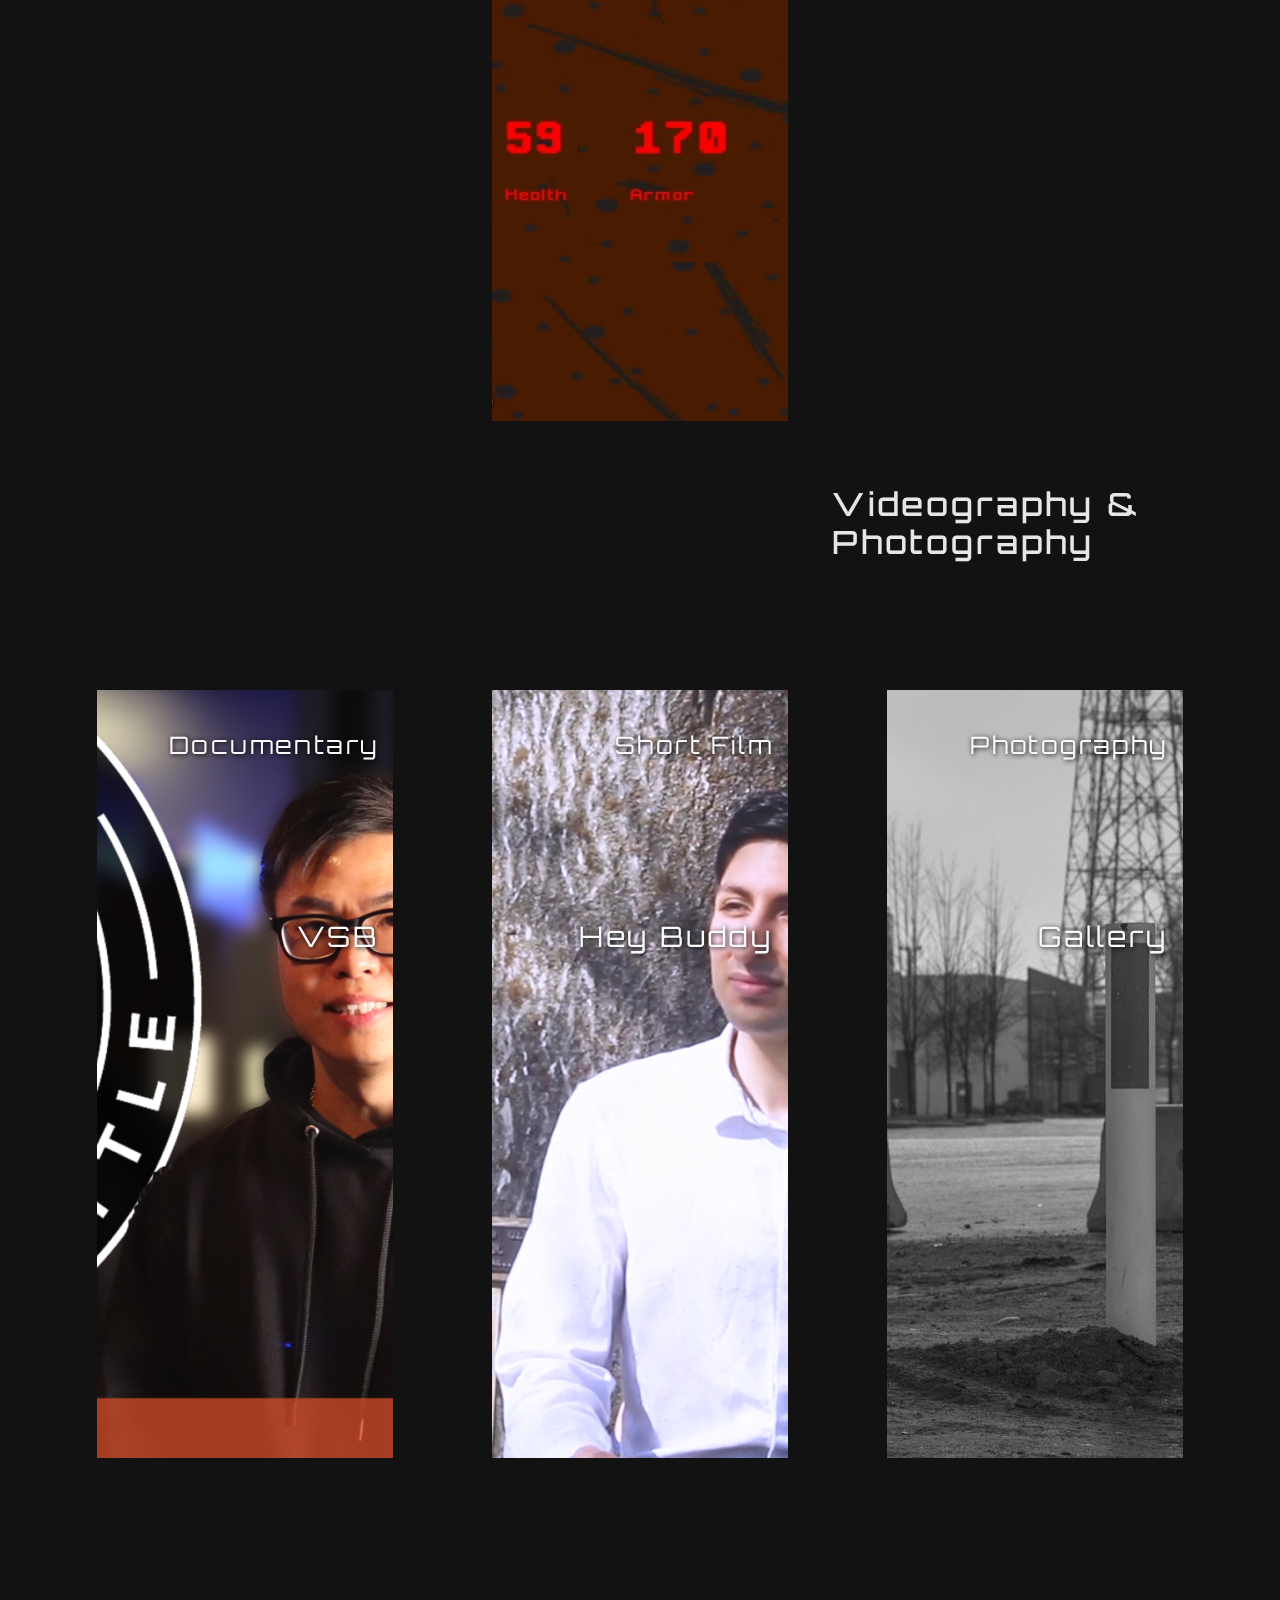
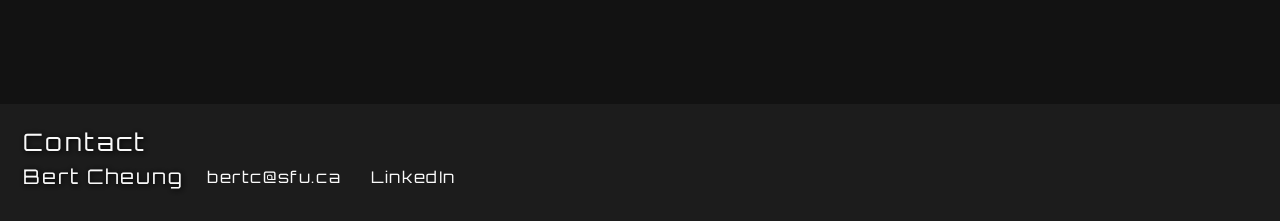
==== commit 05038261: "added Hey Buddy" ====
--- a/index.html
+++ b/index.html
@@ -108,6 +108,7 @@
     <h2 class="offset-lg-8 my-5 h2-alpha90">Videography & Photography</h2>
     <div class="row justify-content-around">
       <a id ="vsbfront" class="col-sm-12 col-lg-3 col-md-3 mx-5 img-box" href="vsb.html"><h3>VSB</h3><h4 class="text-right">Documentary</h4></a>
+      <a id ="heybuddyfront" class="col-sm-12 col-lg-3 col-md-3 mx-5 img-box" href="heybuddy.html"><h3>Hey Buddy</h3><h4 class="text-right">Short Film</h4></a>
       <a id ="photofront" class="col-sm-12 col-lg-3 col-md-3 mx-5 img-box" href="photography.html"><h3>Gallery</h3><h4 class="text-right">Photography</h4></a>
     </div>
 
--- a/css/main.css
+++ b/css/main.css
@@ -388,6 +388,11 @@
 	  background-image:url("../img/photography/photobanner.jpg");
 }
 
+#heybuddyfront
+{
+	  background-image:url("../img/heybuddy/heybuddybanner.png");
+}
+
 .flickr
 {
   color:#F9F9F9;
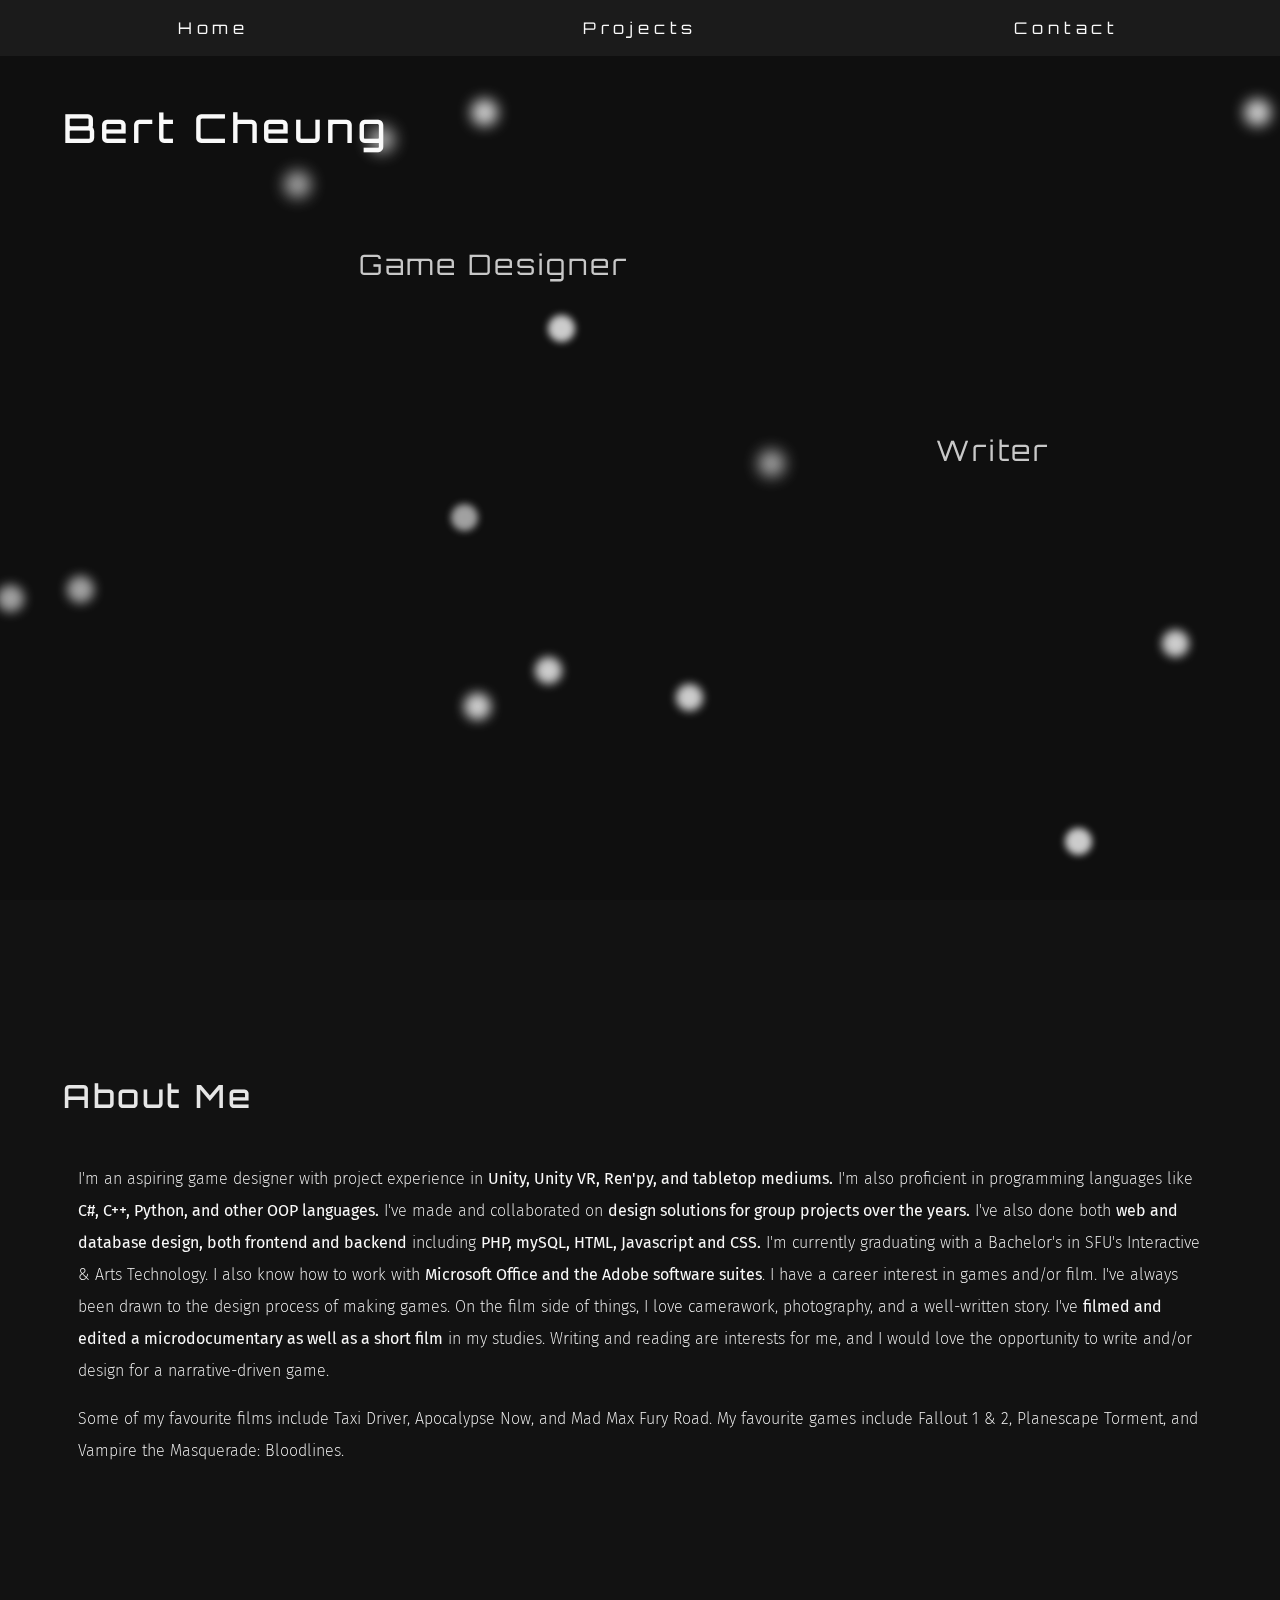
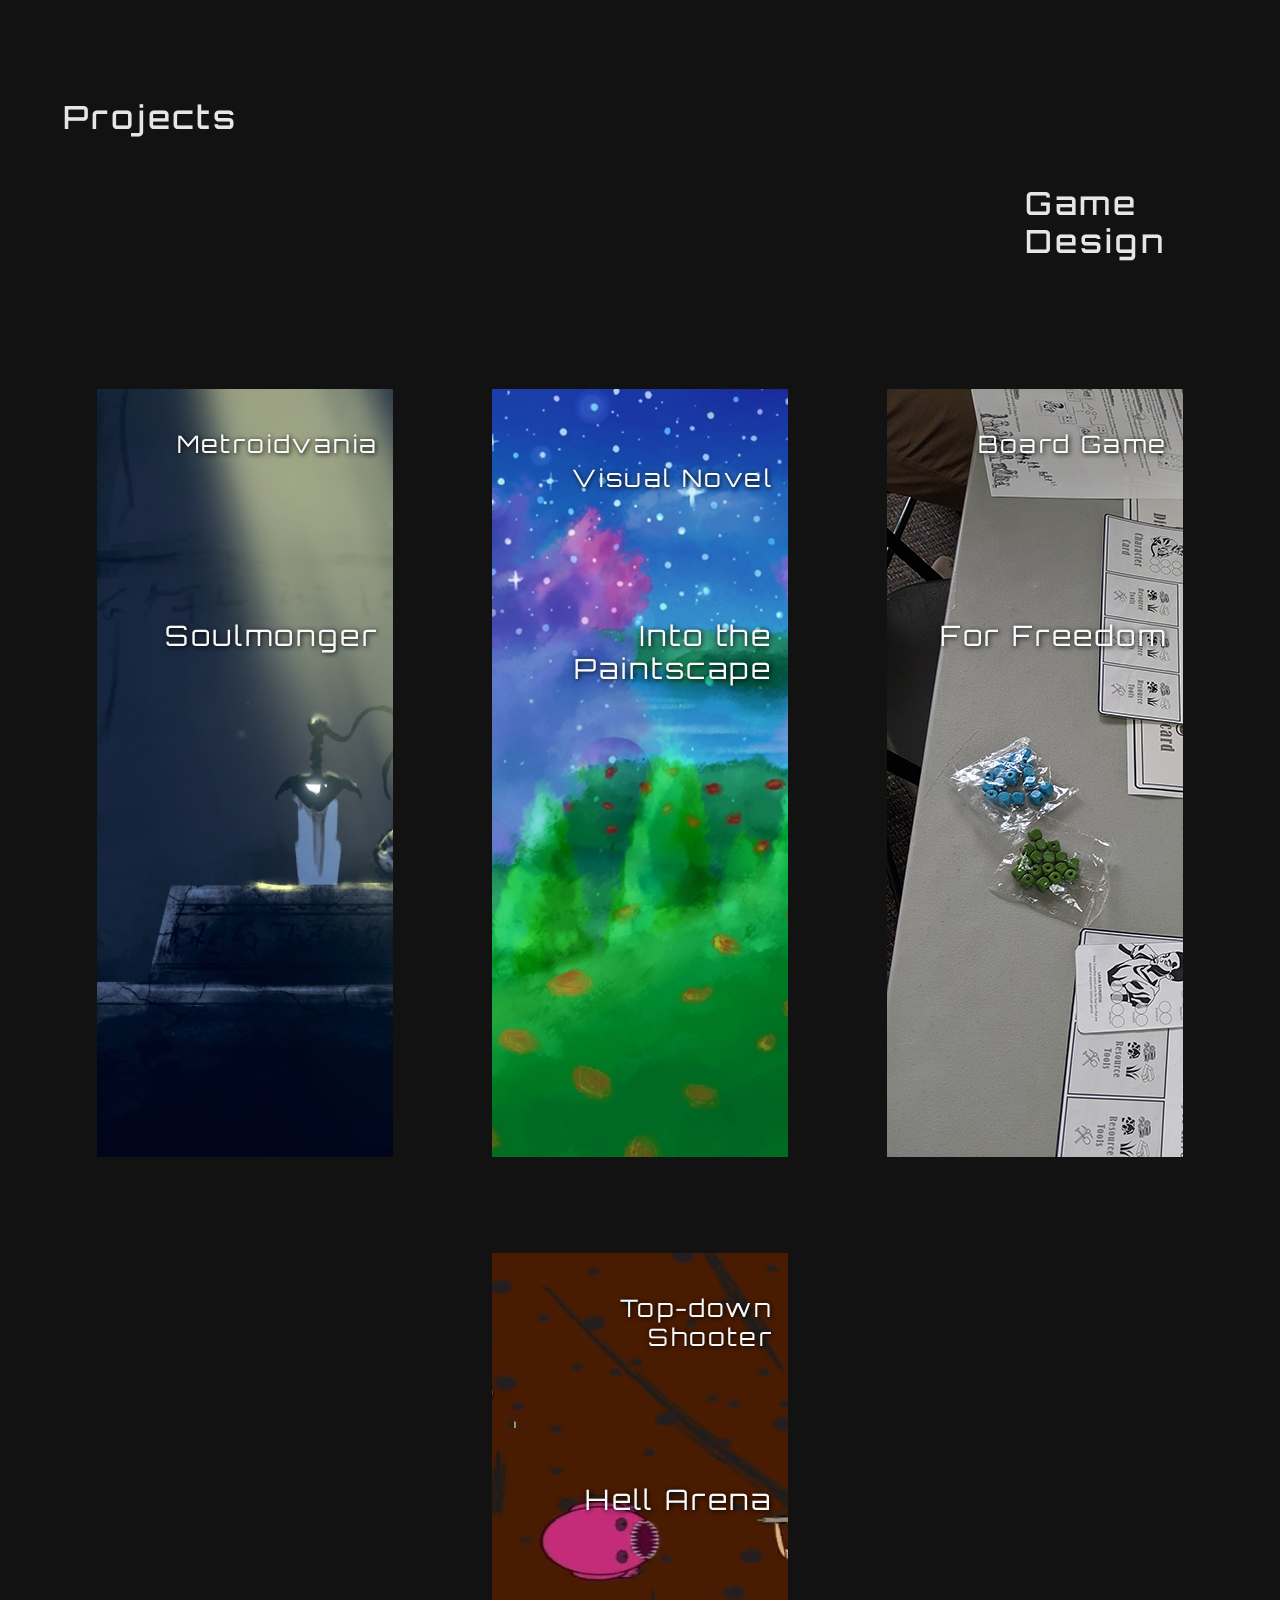
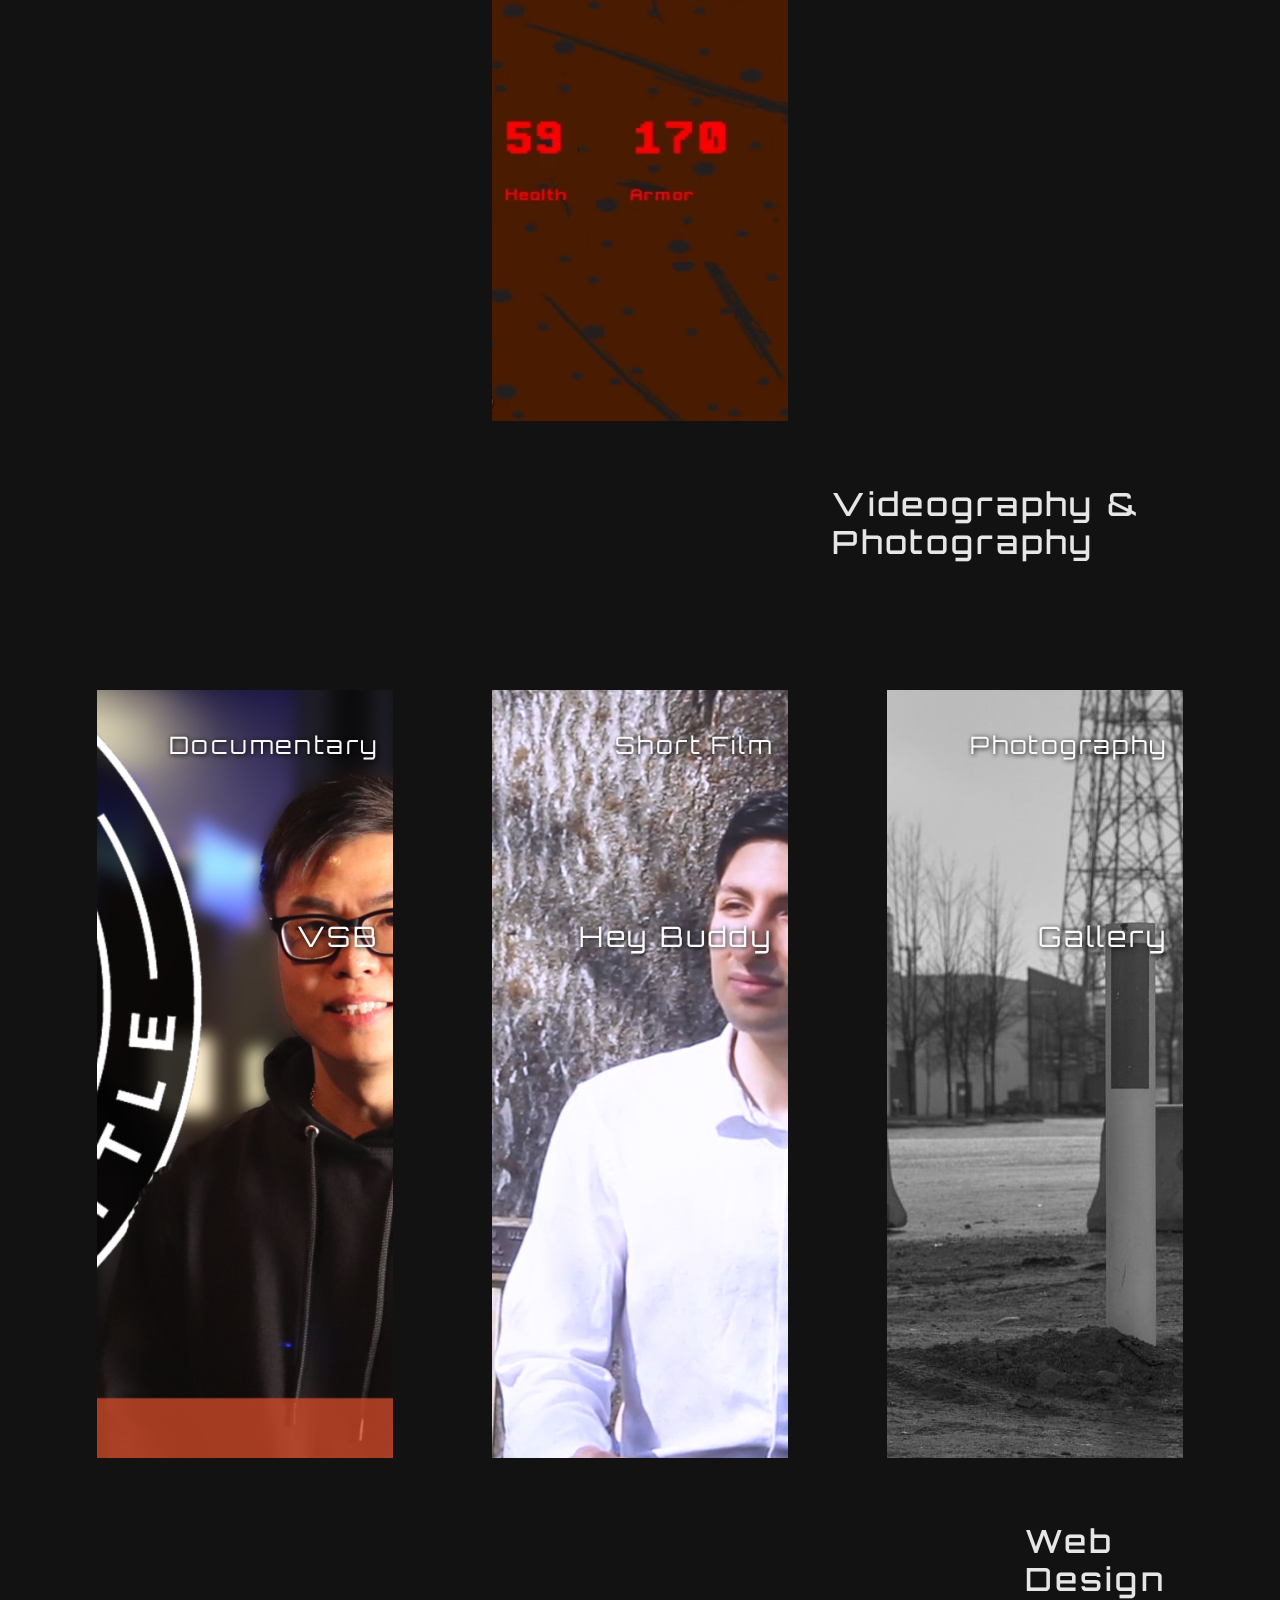
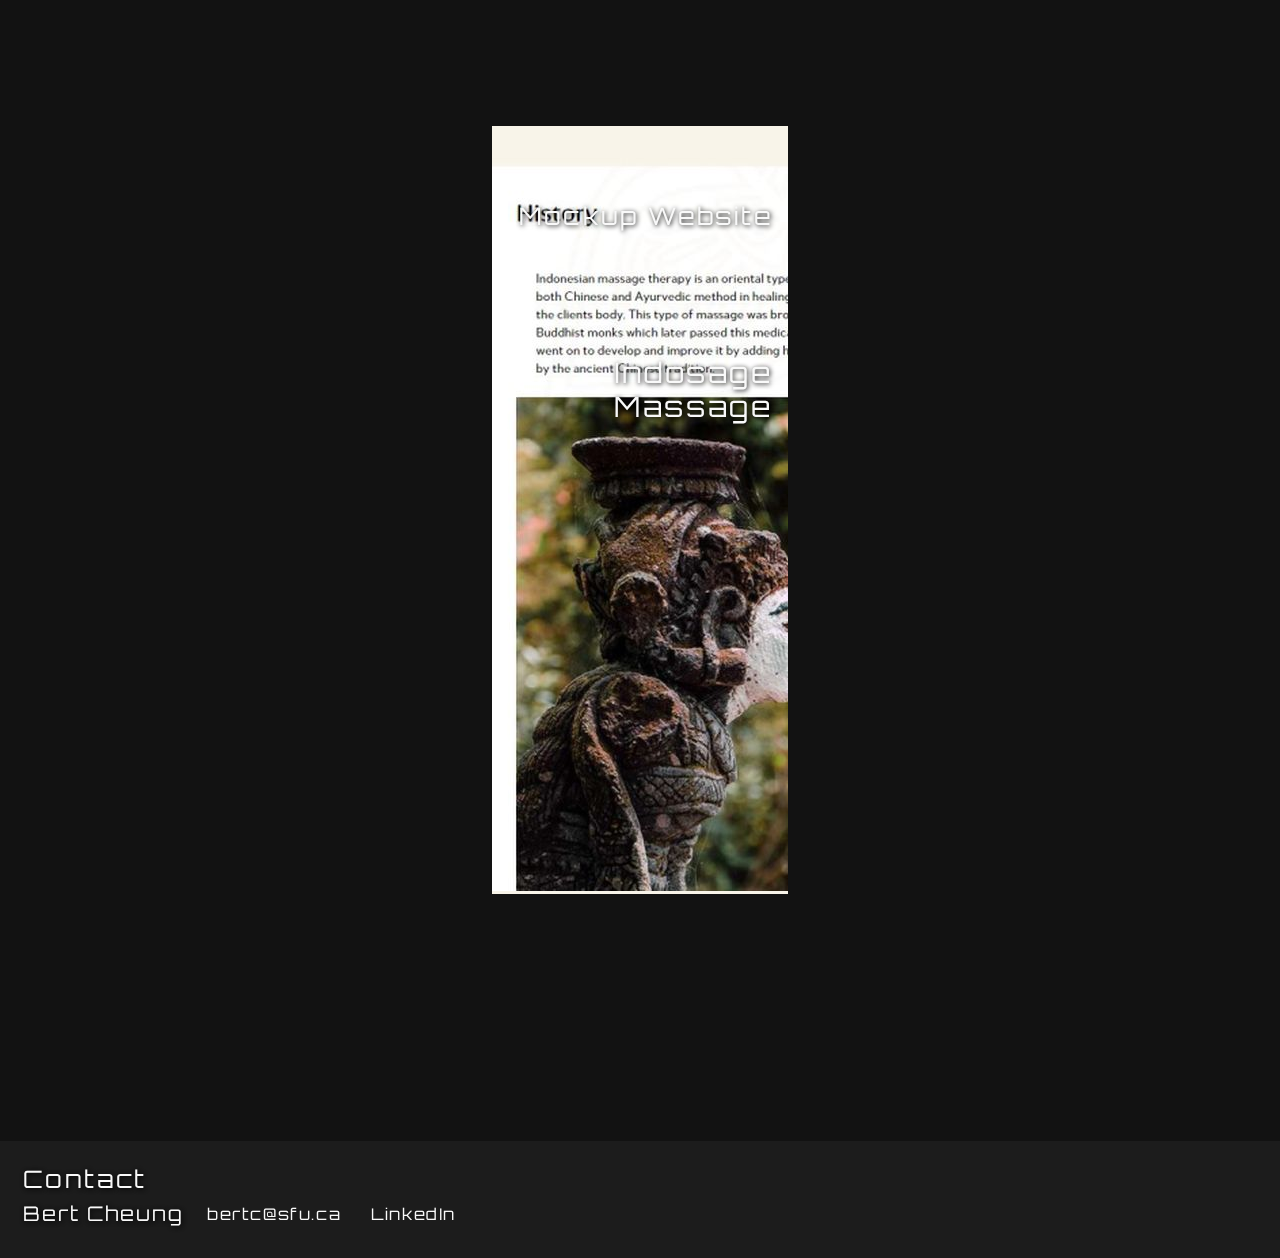
==== commit 0c968579: "added indosage" ====
--- a/index.html
+++ b/index.html
@@ -112,6 +112,11 @@
       <a id ="photofront" class="col-sm-12 col-lg-3 col-md-3 mx-5 img-box" href="photography.html"><h3>Gallery</h3><h4 class="text-right">Photography</h4></a>
     </div>
 
+    <h2 class="offset-lg-10 my-5 h2-alpha90">Web Design</h2>
+    <div class="row justify-content-around">
+      <a id ="indosagefront" class="col-sm-12 col-lg-3 col-md-3 mx-5 img-box" href="indosage.html"><h3>Indosage Massage</h3><h4 class="text-right">Mockup Website</h4></a>
+    </div>
+
   </section>
   </div>
 
--- a/css/main.css
+++ b/css/main.css
@@ -377,6 +377,11 @@
 	  background-image:url("../img/vsb/vsbbanner.png");
 }
 
+#indosagefront
+{
+	  background-image:url("../img/indosage/homeban.jpg");
+}
+
 
 #hellfront
 {
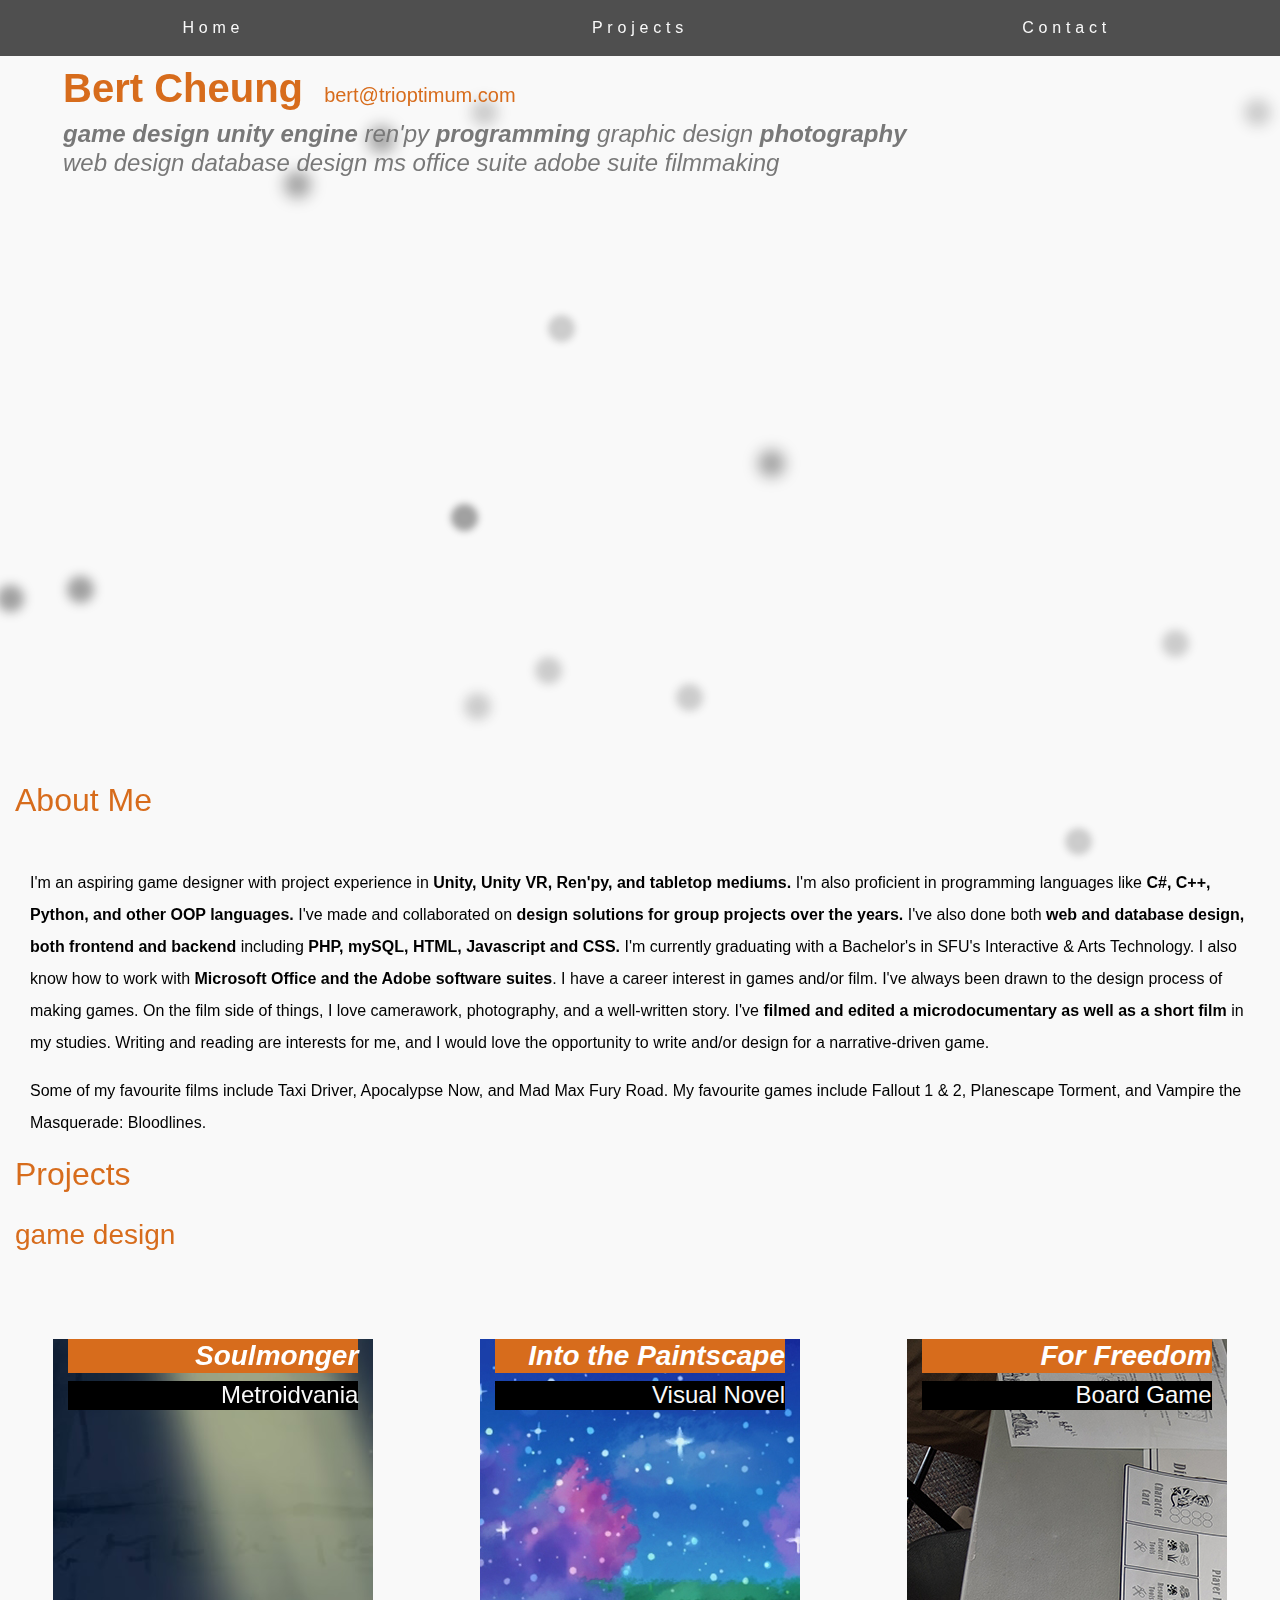
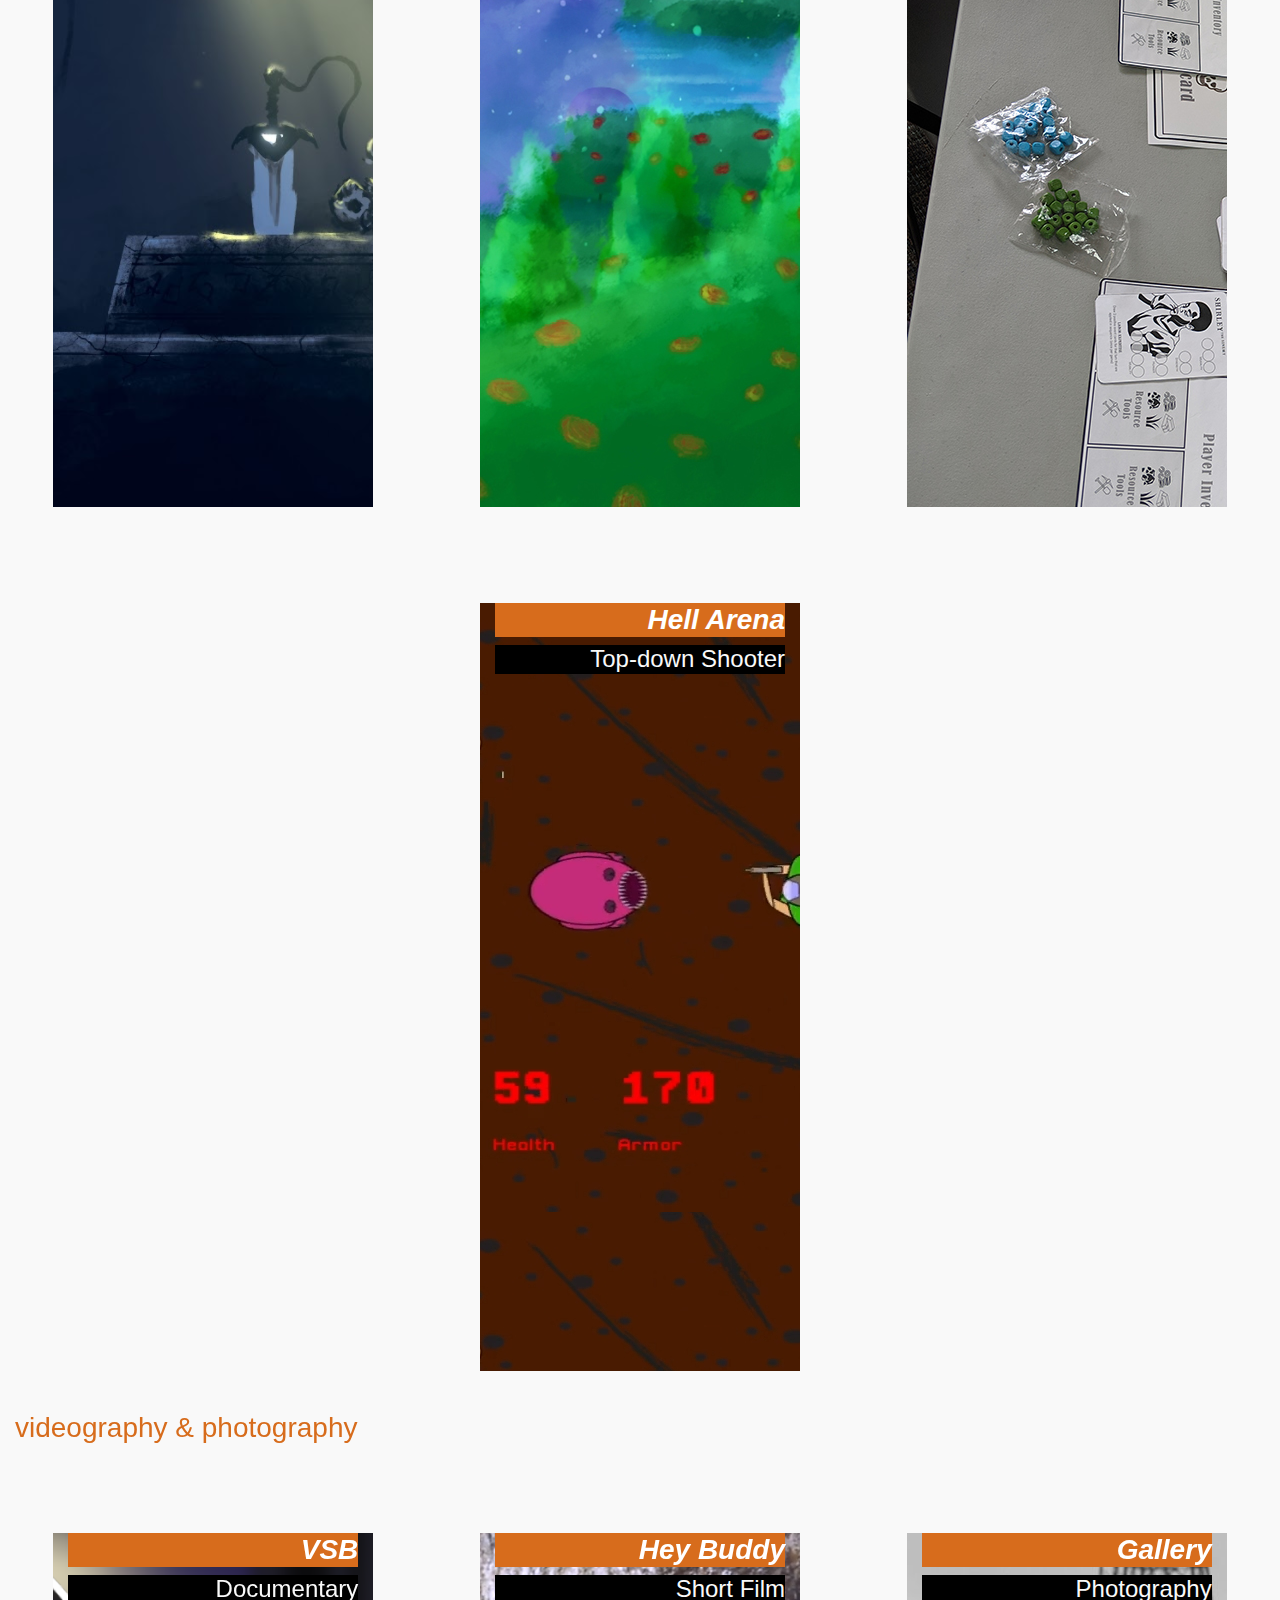
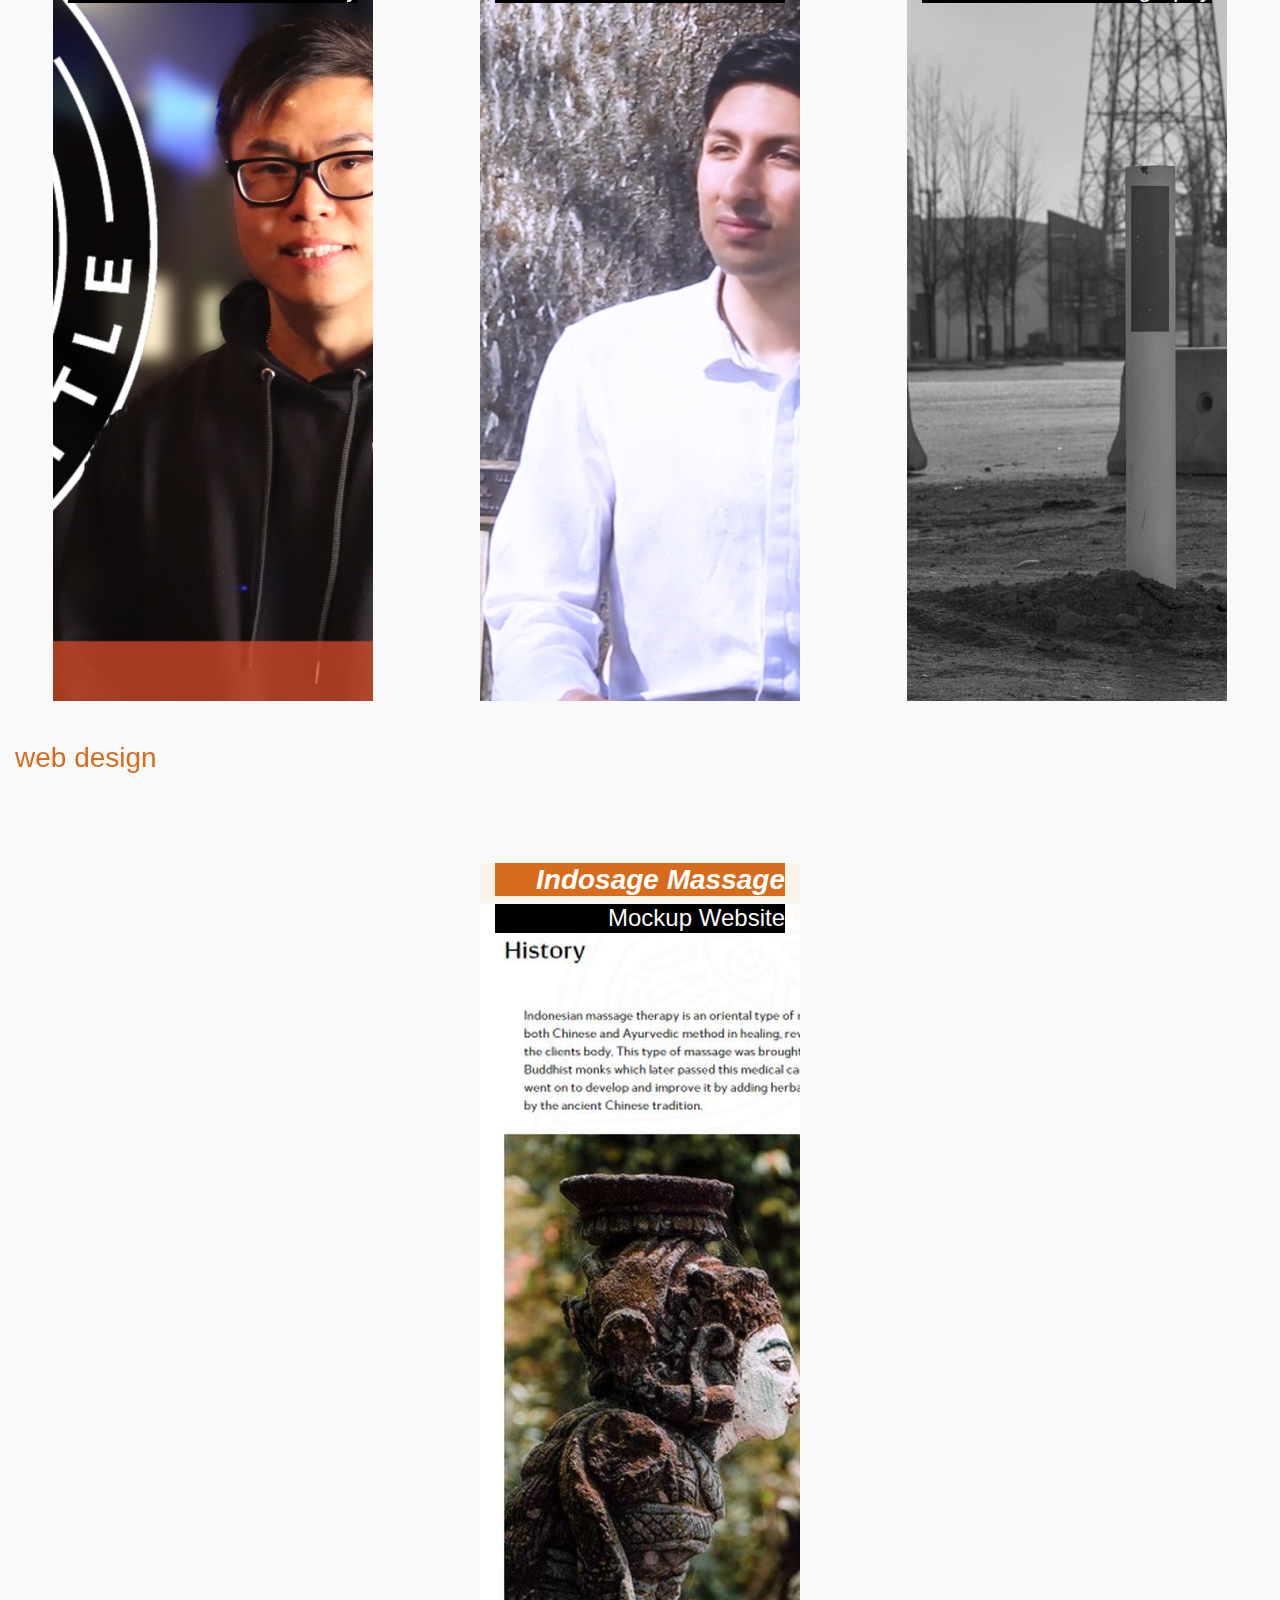
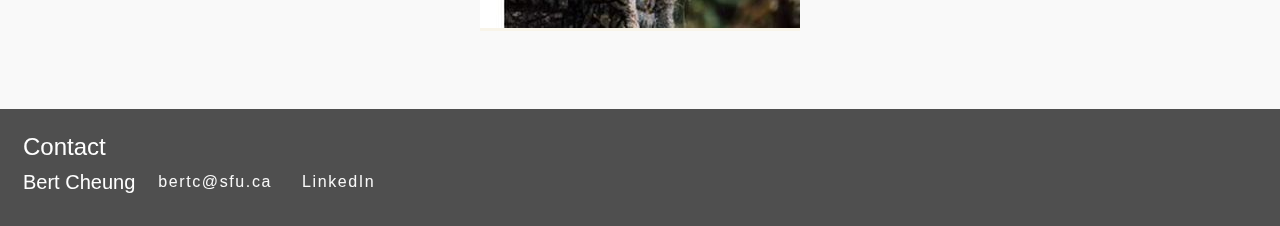
==== commit d685a014: "changed black to white; consistent with resume" ====
--- a/index.html
+++ b/index.html
@@ -47,13 +47,12 @@
     
     <div class="mx-md-5">
       <section class="div-spacer">
-    <div class="my-5"><h1>Bert Cheung</h1></div>
-    
-    <div class="offset-lg-1 my-5 py-5">
-      <img id="designer" class="col align-baseline float-left" src="img/gfx/dice.png" alt="Illustration of a dice"><h3 class=" col text-alpha90">Game Designer</h3>
-    </div>
-    <div class="offset-lg-7 my-5 py-5">
-      <img id="writer" class="col-auto align-baseline float-left" src="img/gfx/pencil.png" alt="Illustration of a pencil"> <h3 class=" col text-alpha90">Writer</h3>
+    <div class="my-2"><h1>Bert Cheung <a class="name-email" href="mailto:bertc@sfu.ca">bert@trioptimum.com</a></h1></div> 
+
+    <div class="my-1">
+      <h4 class="tags">
+      <div><strong>game design</strong> <strong>unity engine</strong> ren'py <strong>programming</strong> graphic design <strong>photography</strong></div>
+      <div>web design database design ms office suite adobe suite filmmaking </h4></div> 
     </div>
     
   <div class="col-12">
@@ -97,24 +96,24 @@
 
   <section id="projects" class="div-spacer">
     <h2 class="my-2 h2-alpha90">Projects</h2>
-    <h2 class="offset-lg-10 my-5 h2-alpha90">Game Design</h2>
+    <h3 class="mt-4 mb-2 h2-alpha90">game design</h3>
     <div class="row justify-content-around">
-      <a id ="soulmongerfront" class="col-sm-12 col-lg-3 col-md-3 mx-5 img-box" href="soulmonger.html"><h3 class="text-right">Soulmonger</h3><h4 class="text-right">Metroidvania</h4></a>
-      <a id ="paintscapefront" class="col-sm-12 col-lg-3 col-md-3 mx-5 img-box" href="project2.html"><h3>Into the Paintscape</h3><h4 class="text-right">Visual Novel</h4></a>
-      <a id ="freedomfront" class="col-sm-12 col-lg-3 col-md-3 mx-5 img-box" href="project.html"><h3 class="text-right">For Freedom</h3><h4 class="text-right">Board Game</h4></a>
-      <a id ="hellfront" class="col-sm-12 col-lg-3 col-md-3 mx-5 img-box" href="hellarena.html"><h3 class="text-right">Hell Arena</h3><h4 class="text-right">Top-down Shooter</h4></a>
+      <a id ="soulmongerfront" class="col-sm-12 col-lg-3 col-md-3 mx-5 img-box" href="soulmonger.html"><h3 class="text-right">Soulmonger</h3><h4 class="text-right subtitle">Metroidvania</h4></a>
+      <a id ="paintscapefront" class="col-sm-12 col-lg-3 col-md-3 mx-5 img-box" href="project2.html"><h3>Into the Paintscape</h3><h4 class="text-right subtitle">Visual Novel</h4></a>
+      <a id ="freedomfront" class="col-sm-12 col-lg-3 col-md-3 mx-5 img-box" href="project.html"><h3 class="text-right">For Freedom</h3><h4 class="text-right subtitle">Board Game</h4></a>
+      <a id ="hellfront" class="col-sm-12 col-lg-3 col-md-3 mx-5 img-box" href="hellarena.html"><h3 class="text-right">Hell Arena</h3><h4 class="text-right subtitle">Top-down Shooter</h4></a>
       
     </div>
-    <h2 class="offset-lg-8 my-5 h2-alpha90">Videography & Photography</h2>
+    <h3 class="mt-4 mb-2 h2-alpha90">videography & photography</h3>
     <div class="row justify-content-around">
-      <a id ="vsbfront" class="col-sm-12 col-lg-3 col-md-3 mx-5 img-box" href="vsb.html"><h3>VSB</h3><h4 class="text-right">Documentary</h4></a>
-      <a id ="heybuddyfront" class="col-sm-12 col-lg-3 col-md-3 mx-5 img-box" href="heybuddy.html"><h3>Hey Buddy</h3><h4 class="text-right">Short Film</h4></a>
-      <a id ="photofront" class="col-sm-12 col-lg-3 col-md-3 mx-5 img-box" href="photography.html"><h3>Gallery</h3><h4 class="text-right">Photography</h4></a>
+      <a id ="vsbfront" class="col-sm-12 col-lg-3 col-md-3 mx-5 img-box" href="vsb.html"><h3>VSB</h3><h4 class="text-right subtitle">Documentary</h4></a>
+      <a id ="heybuddyfront" class="col-sm-12 col-lg-3 col-md-3 mx-5 img-box" href="heybuddy.html"><h3>Hey Buddy</h3><h4 class="text-right subtitle">Short Film</h4></a>
+      <a id ="photofront" class="col-sm-12 col-lg-3 col-md-3 mx-5 img-box" href="photography.html"><h3>Gallery</h3><h4 class="text-right subtitle">Photography</h4></a>
     </div>
 
-    <h2 class="offset-lg-10 my-5 h2-alpha90">Web Design</h2>
+    <h3 class="mt-4 mb-2 h2-alpha90">web design</h3>
     <div class="row justify-content-around">
-      <a id ="indosagefront" class="col-sm-12 col-lg-3 col-md-3 mx-5 img-box" href="indosage.html"><h3>Indosage Massage</h3><h4 class="text-right">Mockup Website</h4></a>
+      <a id ="indosagefront" class="col-sm-12 col-lg-3 col-md-3 mx-5 img-box" href="indosage.html"><h3>Indosage Massage</h3><h4 class="text-right subtitle">Mockup Website</h4></a>
     </div>
 
   </section>
--- a/css/main.css
+++ b/css/main.css
@@ -3,8 +3,8 @@
  /* background-color:#141212;
  color:#F9F9F9; */
 
- background-color:#121212;
- color:#F9F9F9;
+ background-color:#F9F9F9;
+ /* color:#F9F9F9; */
  /* background-image: url('../img/wallpaper.jpg');
  background-repeat:no-repeat;
  background-size:cover;
@@ -23,7 +23,7 @@
   height: 100vh;
   top: 0;
   left: 0;
-  background: #0f0f0f;
+  background: #F9F9F9;
   overflow: hidden;
   z-index:-1;
 }
@@ -202,37 +202,72 @@
 
 h1,h2
 {
-  font-family: 'Orbitron', sans-serif;
-  font-weight:500;
-  letter-spacing:0.1em;
+  font-family: 'Raleway', sans-serif;
+  font-weight:800;
+  /* letter-spacing:0.1em; */
+  color:#D76C1C;
 }
 
 h3,h4,h5,h6
 {
-  font-family: 'Orbitron', sans-serif;
+  font-family: 'Raleway', sans-serif;
+  /* font-weight:400; */
+  /* letter-spacing:0.1em; */
+}
+
+h3
+{
+  color:rgba(120,120,120,90);
+  font-style:italic;
+  font-weight:700;
+}
+
+.tags
+{
+  color:rgba(120,120,120,90);
+  font-style:italic;
   font-weight:400;
-  letter-spacing:0.1em;
-}
-
-a h3,h4,h5,h6
-{
-  text-shadow: 1px 1px 5px black;
-  /* font-family: 'Orbitron', sans-serif;
+}
+
+.name-email
+{
+  margin-left:.5em;
+  font-size:.5em;
+  font-weight:normal;
+  color:#D76C1C;
+}
+
+.name-email:hover
+{
+  font-weight:bold;
+  color:#ffae70;
+}
+
+/* a h3,h4,h5,h6
+{
+   text-shadow: 1px 1px 5px black; 
+   font-family: 'Orbitron', sans-serif;
   font-weight:400;
-  letter-spacing:0.1em; */
-}
+  letter-spacing:0.1em; 
+} */
 
 p
 {
-  font-family: 'Fira Sans', sans-serif;
+  font-family: 'Raleway', sans-serif;
   font-weight:normal;
-  font-weight:200;
+  /* font-weight:200; */
   line-height:2em;
+  color:black;
+}
+
+li
+{
+  color:black;
 }
 
 em
 {
-	font-family:'Fira Sans', sans-serif;
+	font-family:'Raleway', sans-serif;
 }
 
 header, footer
@@ -243,7 +278,7 @@
 
 nav a
 {
-  font-family:'Orbitron', sans-serif;
+  font-family:'Raleway', sans-serif;
   font-weight:100;
   color:#F9F9F9;
   letter-spacing: 0.3em;
@@ -252,7 +287,7 @@
 
 figcaption
 {
-  font-family:'Fira Sans', sans-serif;
+  font-family:'Raleway', sans-serif;
   font-weight:200;
   font-size:0.9em;
   font-style:italic;
@@ -267,7 +302,7 @@
 
 footer a
 {
-  font-family:'Orbitron', sans-serif;
+  font-family:'Raleway', sans-serif;
   font-weight:400;
   color:#F9F9F9;
   letter-spacing:0.1em;
@@ -278,6 +313,16 @@
   text-decoration:none;
   font-weight:600;
   color:#F9F9F9;
+}
+
+footer h4,h5
+{
+  color:white;
+}
+
+footer h5
+{
+  font-weight:lighter;
 }
 
 a
@@ -336,7 +381,7 @@
 
 .div-spacer
 {
-  margin:0 0 20% 0;
+  margin:0 0 5% 0;
 }
 
 .img-box
@@ -419,8 +464,15 @@
 .img-box h3
 {
   text-align:right;
-    position: relative;
-    top: 230px;
+  position: relative;
+    /* top: 230px; */
+  color:white;
+  background-color:#D76C1C;
+}
+
+.subtitle
+{
+ background-color:black;
 }
 
 .text-alpha90
@@ -429,7 +481,10 @@
 }
 .h2-alpha90
 {
-  color:rgba(230,230,230,90);
+  /* color:rgba(230,230,230,90); */
+  color:#D76C1C;
+  font-style:normal;
+  font-weight:300;
 }
 
 .style-textsample
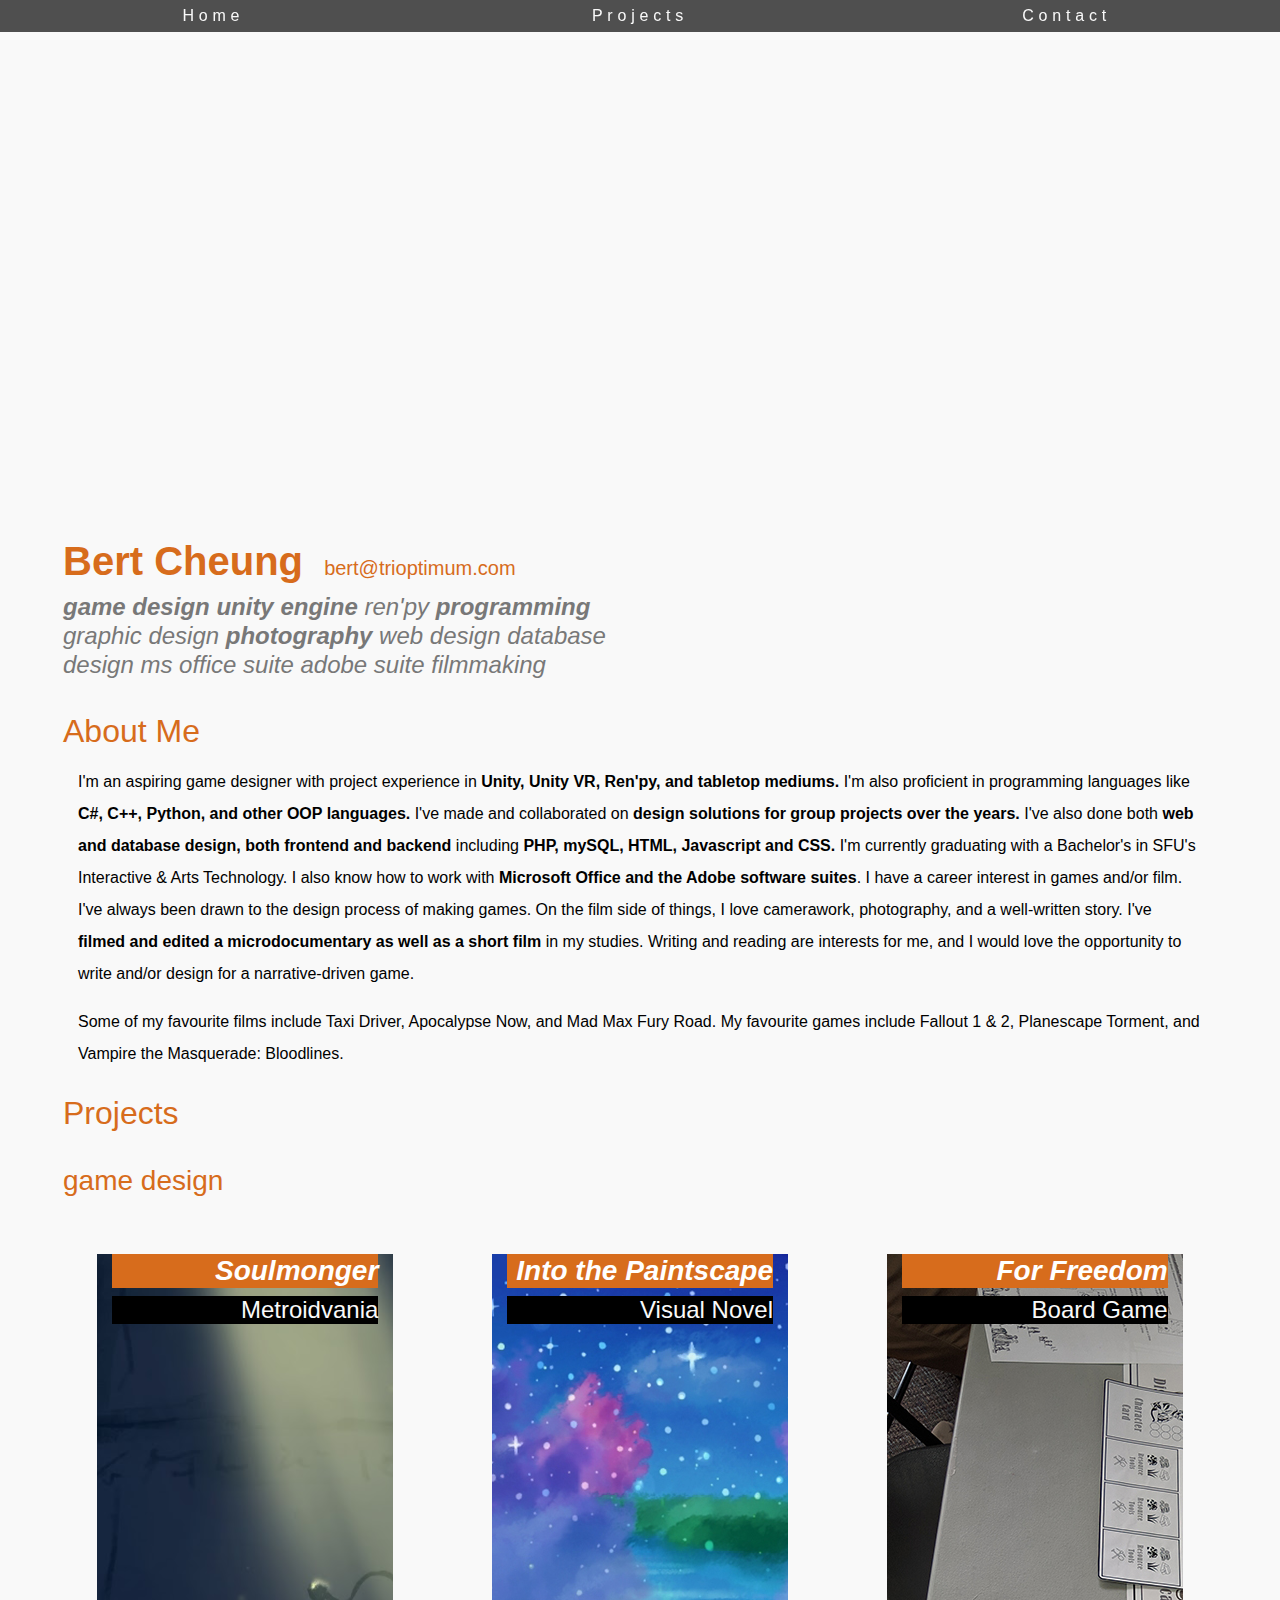
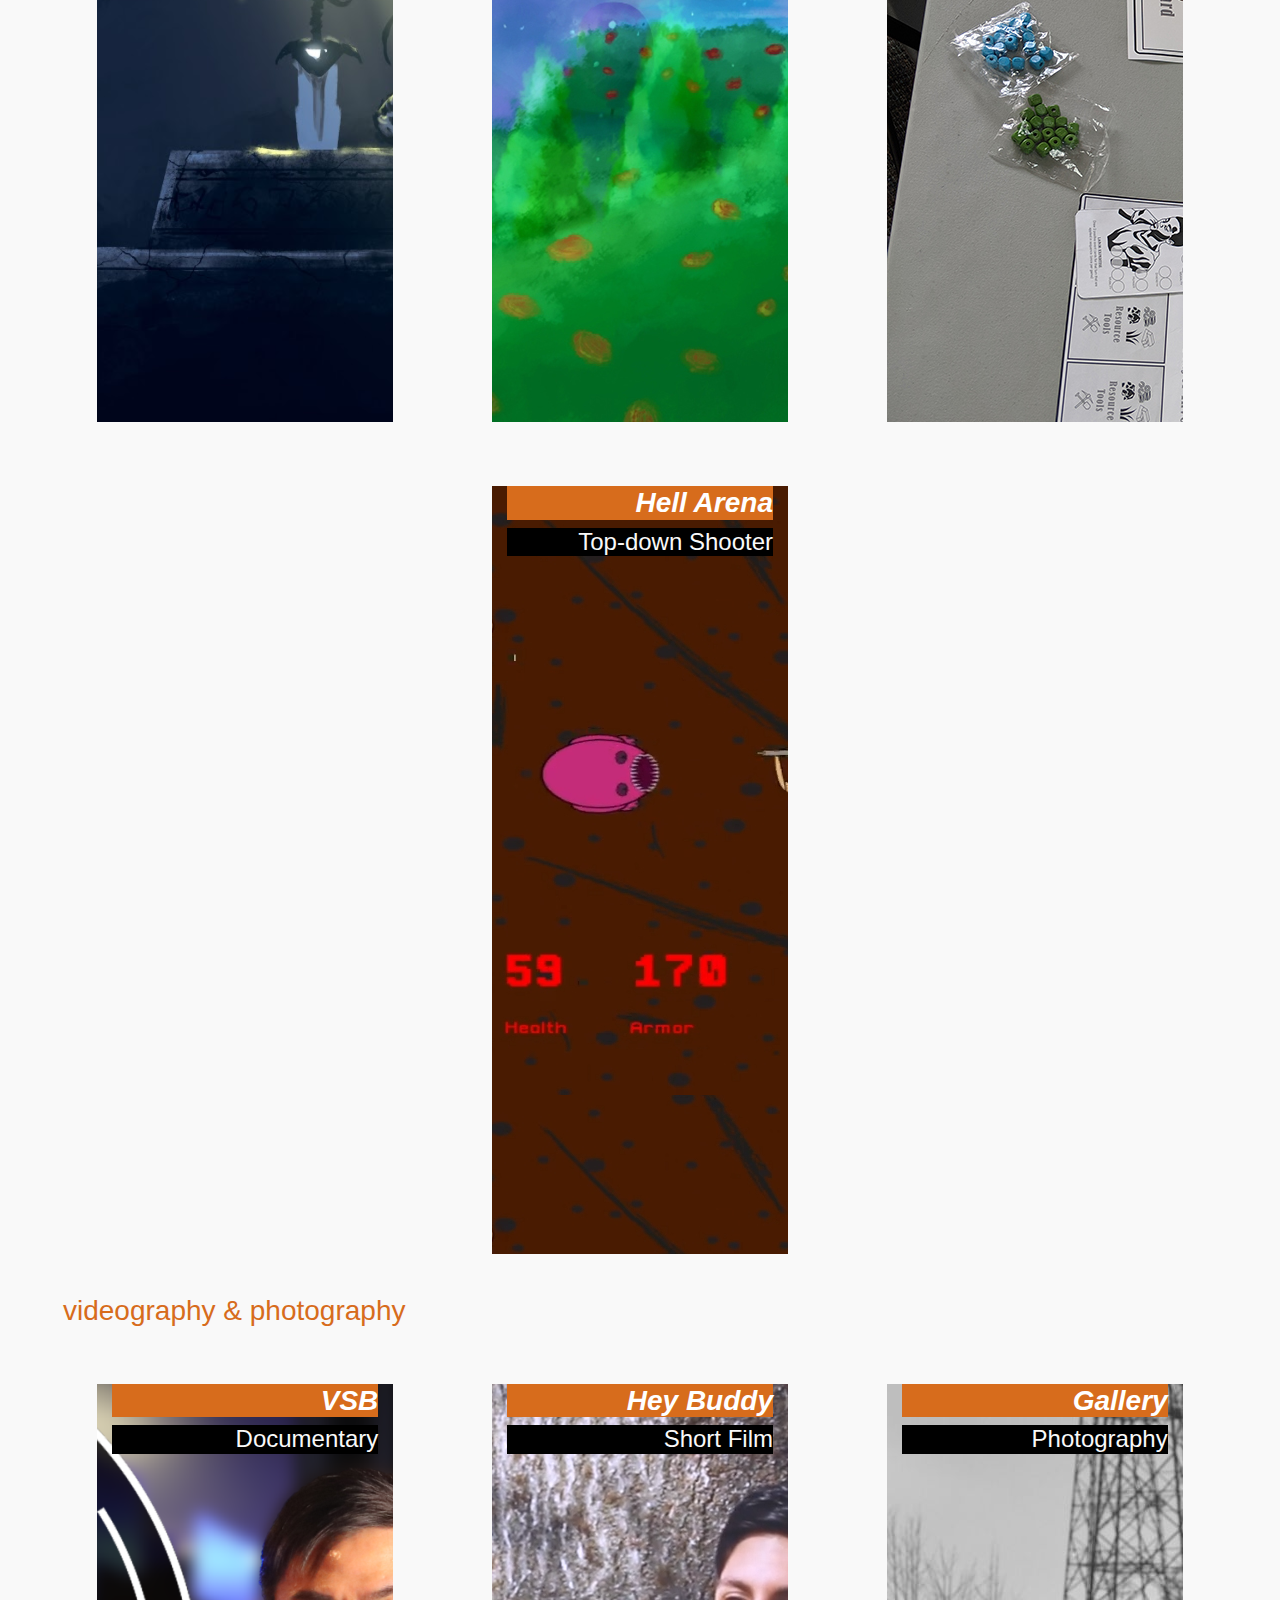
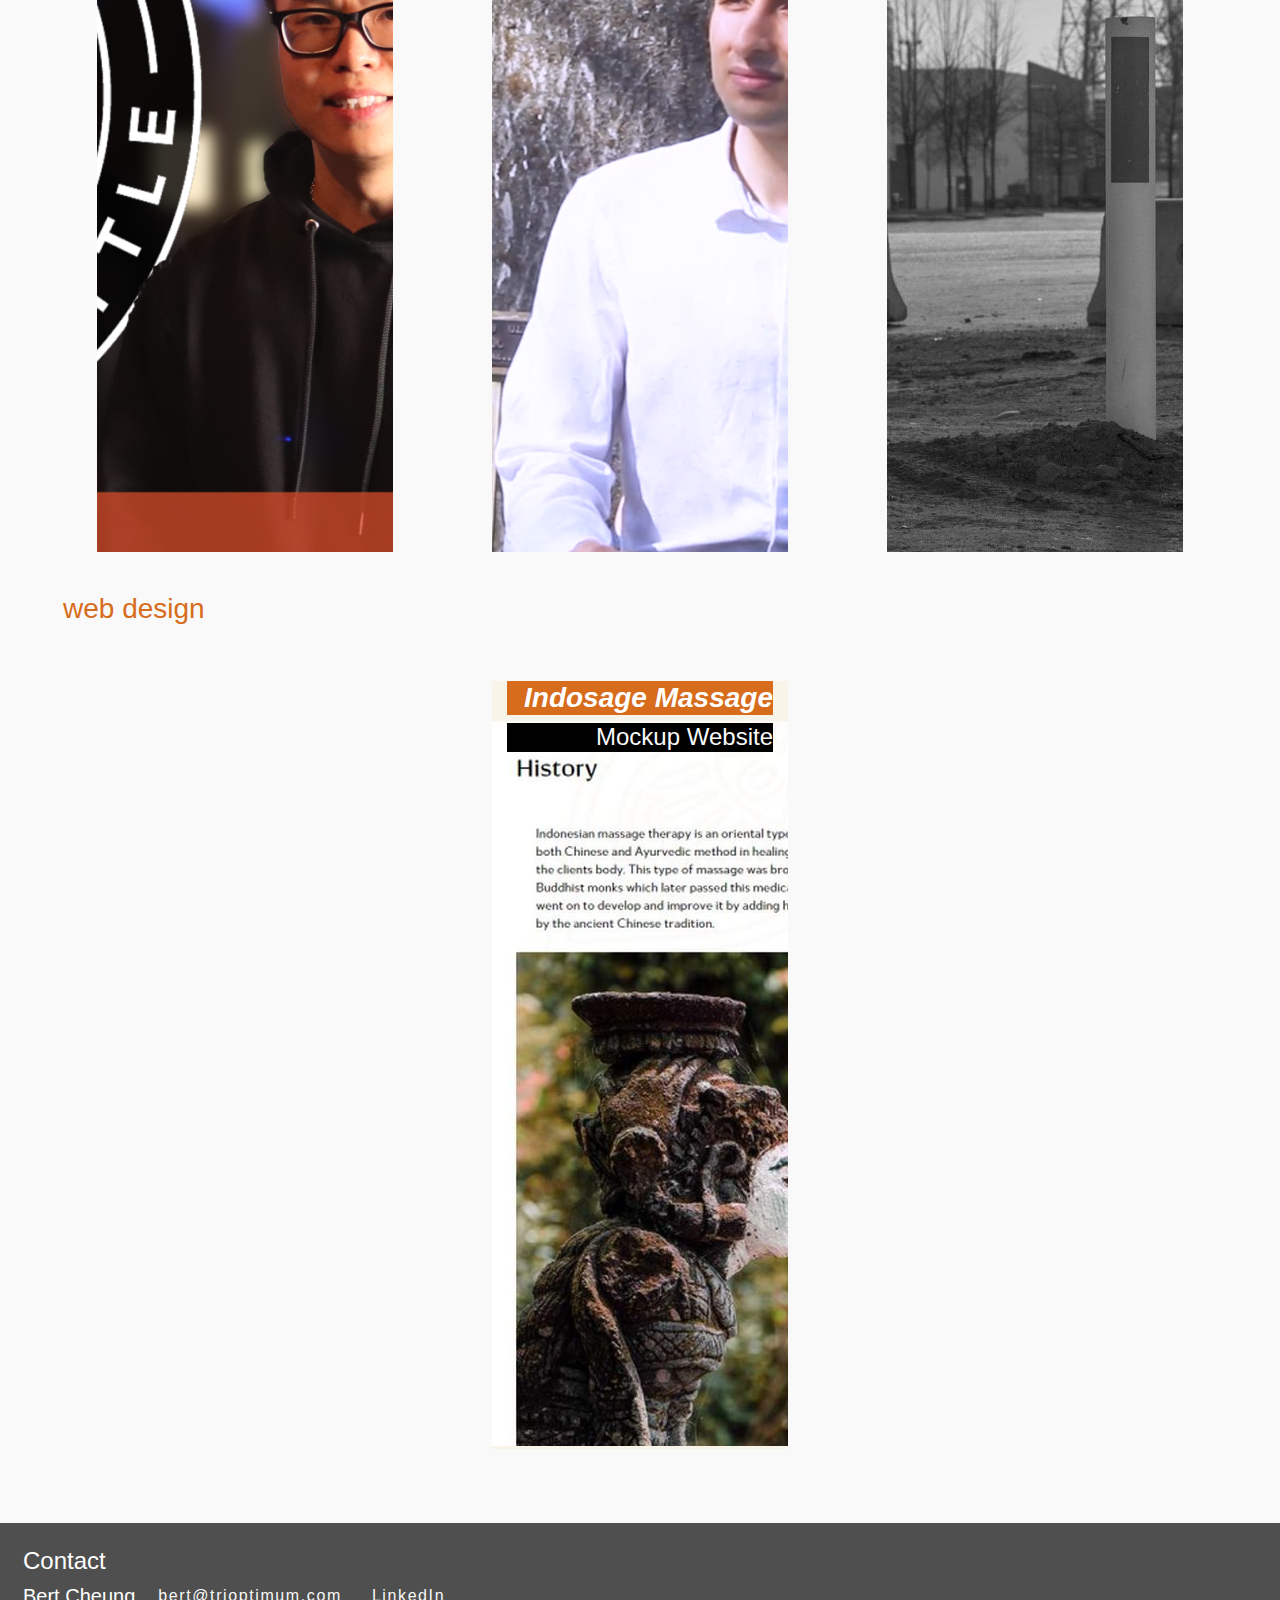
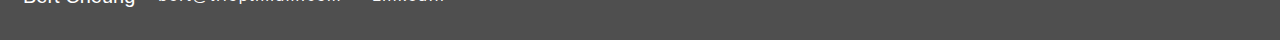
==== commit 630ae3d3: "updated spacing;removed background" ====
--- a/index.html
+++ b/index.html
@@ -18,14 +18,15 @@
 
 
 
-   <header class="container-fluid pt-3 pb-3 align-items-center sticky-top">
+  <header class="container-fluid pt-1 pb-1 align-items-center sticky-top">
     <nav class="row justify-content-around">
       <a class="col-md-3" href="index.html">Home</a>
       <a class="col-md-3" href="index.html#projects">Projects</a>
 	  <a class="col-md-3" href="index.html#contact">Contact</a>
     </nav>
   </header>
-  <div class="background">
+
+  <!-- <div class="background">
     <span></span>
     <span></span>
     <span></span>
@@ -40,31 +41,36 @@
     <span></span>
     <span></span>
     <span></span>
- </div>
+ </div> -->
 
 
   <div class="container-fluid">
     
     <div class="mx-md-5">
-      <section class="div-spacer">
-    <div class="my-2"><h1>Bert Cheung <a class="name-email" href="mailto:bertc@sfu.ca">bert@trioptimum.com</a></h1></div> 
+      <div class="col-12">
+        <figure class="container-fluid w-75 order-2 order-md-2">
+          <div class="embed-responsive embed-responsive-16by9">
+            <iframe class="embed-responsive-item" src="https://player.vimeo.com/video/372287653" allow="accelerometer; autoplay; clipboard-write; encrypted-media; gyroscope; picture-in-picture" allowfullscreen></iframe>
+          </div>
+        </figure>
+      </div>
 
-    <div class="my-1">
+      <section class="mt-5">
+      <div class="my-2">
+        <h1>Bert Cheung <a class="name-email" href="mailto:bertc@sfu.ca">bert@trioptimum.com</a></h1>
+      </div> 
+   
+
+    <div class="my-1 mb-3">
       <h4 class="tags">
-      <div><strong>game design</strong> <strong>unity engine</strong> ren'py <strong>programming</strong> graphic design <strong>photography</strong></div>
-      <div>web design database design ms office suite adobe suite filmmaking </h4></div> 
-    </div>
+      <div class="col-6 px-0"><strong>game design</strong> <strong>unity engine</strong> ren'py <strong>programming</strong> graphic design <strong>photography</strong>
+      web design database design ms office suite adobe suite filmmaking </h4></div>
+   
     
-  <div class="col-12">
-    <figure class="container-fluid w-75 order-2 order-md-2">
-      <div class="embed-responsive embed-responsive-16by9">
-        <iframe class="embed-responsive-item" src="https://player.vimeo.com/video/372287653" allow="accelerometer; autoplay; clipboard-write; encrypted-media; gyroscope; picture-in-picture" allowfullscreen></iframe>
-      </div>
-    </figure>
-  </div>
 
-  <h2 class="mt-5 my-2 h2-alpha90">About Me</h2>
-  <div class="mt-5 justify-content-center col-12">
+
+  <h2 class="pt-3 my-1 h2-alpha90">About Me</h2>
+  <div class="mt-3 justify-content-center col-12">
     
     <p>
     I'm an aspiring game designer with project experience in <strong>Unity, Unity VR, Ren'py, and tabletop mediums.</strong> 
@@ -95,8 +101,8 @@
   </section>
 
   <section id="projects" class="div-spacer">
-    <h2 class="my-2 h2-alpha90">Projects</h2>
-    <h3 class="mt-4 mb-2 h2-alpha90">game design</h3>
+    <h2 class="py-2 h2-alpha90">Projects</h2>
+    <h3 class="mt-4  h2-alpha90">game design</h3>
     <div class="row justify-content-around">
       <a id ="soulmongerfront" class="col-sm-12 col-lg-3 col-md-3 mx-5 img-box" href="soulmonger.html"><h3 class="text-right">Soulmonger</h3><h4 class="text-right subtitle">Metroidvania</h4></a>
       <a id ="paintscapefront" class="col-sm-12 col-lg-3 col-md-3 mx-5 img-box" href="project2.html"><h3>Into the Paintscape</h3><h4 class="text-right subtitle">Visual Novel</h4></a>
@@ -104,7 +110,7 @@
       <a id ="hellfront" class="col-sm-12 col-lg-3 col-md-3 mx-5 img-box" href="hellarena.html"><h3 class="text-right">Hell Arena</h3><h4 class="text-right subtitle">Top-down Shooter</h4></a>
       
     </div>
-    <h3 class="mt-4 mb-2 h2-alpha90">videography & photography</h3>
+    <h3 class="mt-4  h2-alpha90">videography & photography</h3>
     <div class="row justify-content-around">
       <a id ="vsbfront" class="col-sm-12 col-lg-3 col-md-3 mx-5 img-box" href="vsb.html"><h3>VSB</h3><h4 class="text-right subtitle">Documentary</h4></a>
       <a id ="heybuddyfront" class="col-sm-12 col-lg-3 col-md-3 mx-5 img-box" href="heybuddy.html"><h3>Hey Buddy</h3><h4 class="text-right subtitle">Short Film</h4></a>
@@ -120,6 +126,7 @@
   </div>
 
   </div>
+</div>
 
   <footer id="contact" class="container-fluid py-2">
 	 <div class="row mx-2 mt-3">
@@ -127,7 +134,7 @@
 	 </div>
       <div class="row mx-2 mb-3">
         <h5 class="mr-2">Bert Cheung</h5>
-        <div class="col-auto"><a href="mailto:bertc@sfu.ca">bertc@sfu.ca</a></div>
+        <div class="col-auto"><a href="mailto:bert@trioptimum.com">bert@trioptimum.com</a></div>
         <div class="col-auto"><a href="https://www.linkedin.com/in/bert-cheung-0b0948101/">LinkedIn</a></div>
       </div>
   </footer> 
--- a/css/main.css
+++ b/css/main.css
@@ -386,7 +386,7 @@
 
 .img-box
 {
-  margin:5em 0 1em 0;
+  margin:3em 0 1em 0;
   text-align:center;
 
   width:1024px;
